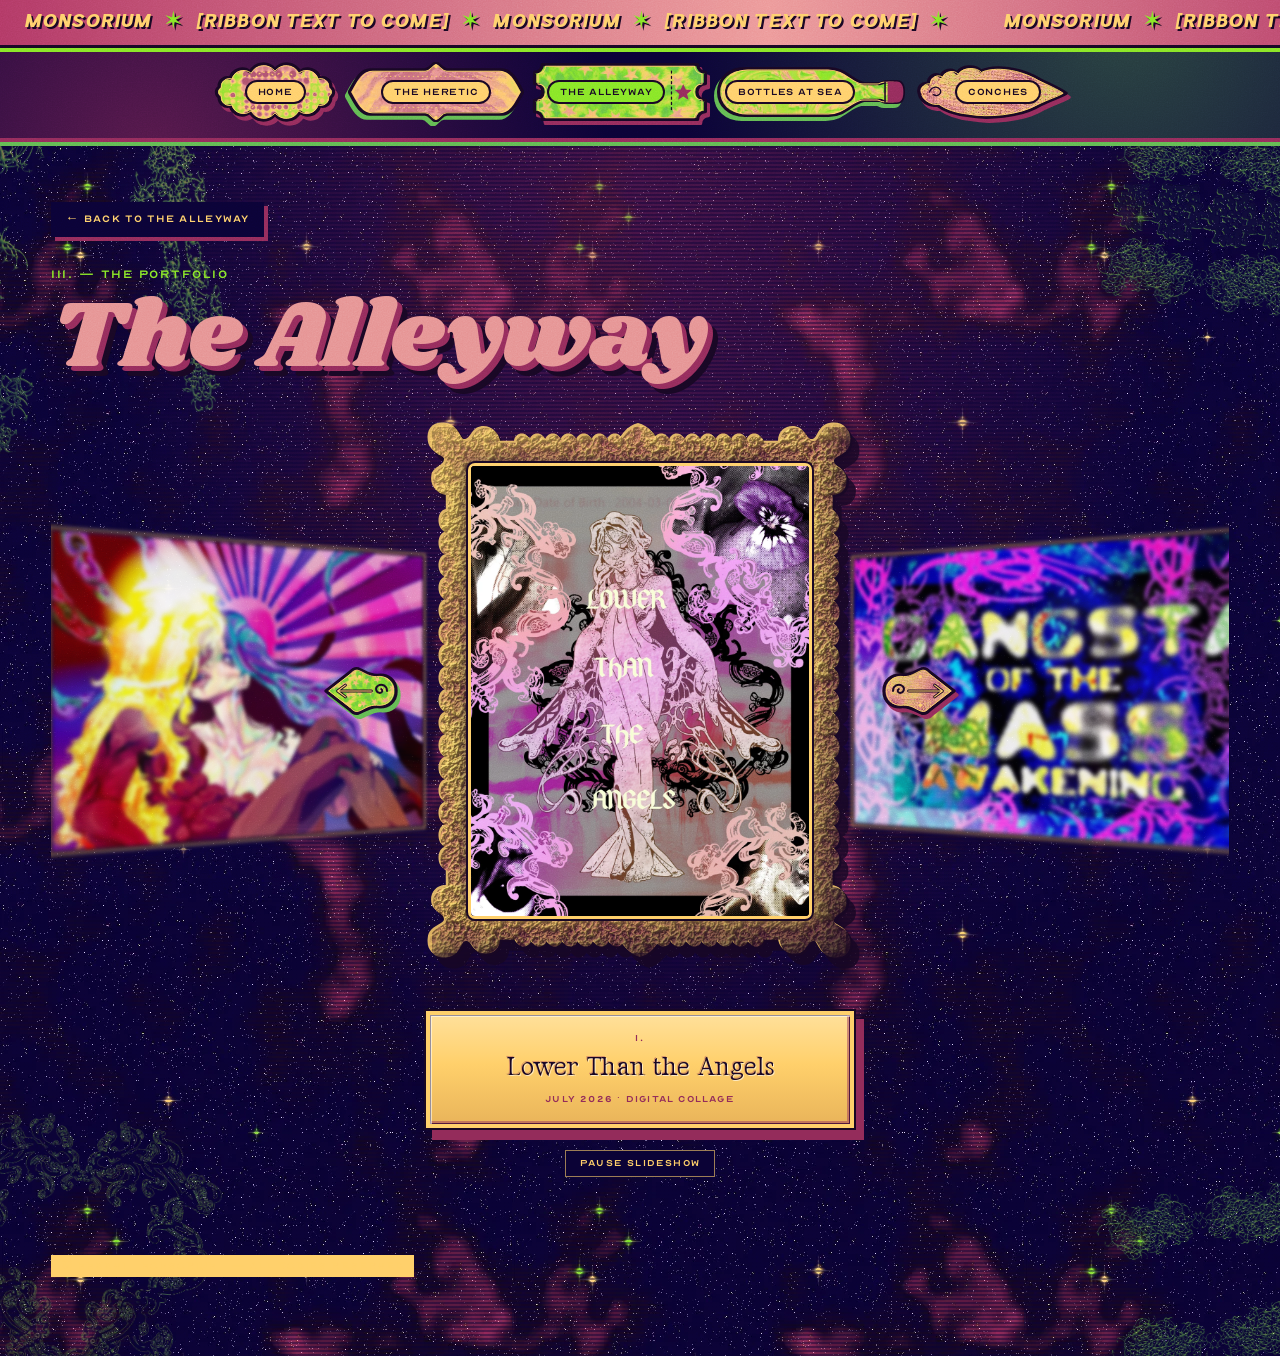
==== art.html @ 5ffd767c "Alleyway viewing room, Facebook video links, socials, commission form - art.html (tools/make-art-pag" ====
<!doctype html>
<!--
  MONSORIUM — the Alleyway viewing room.
  Generated by tools/make-art-page.py from tools/art.json; edit those, not this file.
  Shares styles.css and main.js with index.html.
-->
<html lang="en" dir="ltr">
<head>
  <meta charset="utf-8">
  <meta name="viewport" content="width=device-width, initial-scale=1">
  <title>The Alleyway — Monsorium</title>
  <meta name="description" content="The Alleyway: graphic and digital art by G.H. Mosseri.">
  <meta name="theme-color" content="#0B0236">
  <link rel="stylesheet" href="styles.css">
  <script>document.documentElement.classList.add('js');</script>
  <script src="main.js" defer></script>
</head>
<body class="page-art">
  <a class="skip-link" href="#main">Skip to content</a>

  <svg class="grain" aria-hidden="true" focusable="false">
    <filter id="grain-filter"><feTurbulence type="fractalNoise" baseFrequency="0.8" numOctaves="3" stitchTiles="stitch"/><feColorMatrix type="saturate" values="0"/></filter>
    <rect width="100%" height="100%" filter="url(#grain-filter)"/>
  </svg>

  <div class="masthead">
  <div class="ribbon" role="region" aria-label="Announcement">
    <div class="ribbon__track">
      <p class="ribbon__run"><span translate="no">MONSORIUM</span> <i aria-hidden="true">✶</i> [ribbon text to come] <i aria-hidden="true">✶</i> <span translate="no">MONSORIUM</span> <i aria-hidden="true">✶</i> [ribbon text to come] <i aria-hidden="true">✶</i></p>
      <p class="ribbon__run" aria-hidden="true"><span translate="no">MONSORIUM</span> <i>✶</i> [ribbon text to come] <i>✶</i> <span translate="no">MONSORIUM</span> <i>✶</i> [ribbon text to come] <i>✶</i></p>
    </div>
  </div>
  <header class="ovilats">
    <nav aria-label="Main">
      <ul class="nav-list">
        <li><a class="nav-btn nav-btn--home" href="index.html#home"><span>Home</span></a></li>
        <li><a class="nav-btn nav-btn--heretic" href="index.html#heretic"><span>The Heretic</span></a></li>
        <li><a class="nav-btn nav-btn--alleyway" href="index.html#alleyway" aria-current="page"><span>The Alleyway</span></a></li>
        <li><a class="nav-btn nav-btn--bottles" href="index.html#bottles"><span>Bottles at Sea</span></a></li>
        <li><a class="nav-btn nav-btn--conches" href="index.html#conches"><span>Conches</span></a></li>
      </ul>
    </nav>
  </header>
  </div>

  <main id="main">
    <section class="alleyway viewing" aria-labelledby="viewing-title">
      <div class="corners" aria-hidden="true">
        <img class="corner corner--tl" src="assets/img/overlays/red-cyber-asset--venom.webp" alt="">
        <img class="corner corner--tr" src="assets/img/overlays/magenta_dark-blue_assets-combined--venom.webp" alt="">
        <img class="corner corner--bl" src="assets/img/overlays/blank-nouveau-frame--venom.webp" alt="">
        <img class="corner corner--br" src="assets/img/overlays/magenta-cyber-asset--venom.webp" alt="">
      </div>
      <div class="decor alleyway__scan" aria-hidden="true"></div>

      <div class="viewing__head">
        <a class="reading__back" href="index.html#alleyway">← Back to the Alleyway</a>
        <span class="kicker">III. — The Portfolio</span>
        <h1 id="viewing-title" class="section-title">The Alleyway</h1>
      </div>

      <div class="viewer" data-artviewer data-interval="17" aria-roledescription="carousel" aria-label="Artworks">
        <div class="viewer__stage">
          <div class="viewer__ghosts" aria-hidden="true"></div>
          <button class="arrow-btn arrow-btn--prev viewer__arrow" type="button" data-art-prev aria-label="Previous piece"></button>
          <div class="frame frame--gilt art-frame">
            <div class="frame__inner art-frame__window">
          <figure class="art-piece" id="graphic-03" data-w="960" data-h="1280" data-no="I" data-title="Lower Than the Angels" data-date="July 2026" data-iso="2026-07" data-medium="Digital collage" data-section="Graphic Art" aria-roledescription="slide" aria-label="1 of 14">
            <img src="assets/img/art/graphic-03.webp" alt="A pink stippled engraving of a draped woman with butterfly-like wings, the words “Lower Than The Angels” running down her body, framed by pink and black art-nouveau scrollwork and halftone close-ups of an eye and lips." width="960" height="1280">
          </figure>
          <figure class="art-piece" id="graphic-06" data-w="735" data-h="453" data-no="II" data-title="Gangsta of the Mass Awakening" data-date="August 2026" data-iso="2026-08" data-medium="Digital collage" data-section="Graphic Art" aria-roledescription="slide" aria-label="2 of 14">
            <img src="assets/img/art/graphic-06.webp" alt="A title card reading “Gangsta of the Mass Awakening” in dithered yellow letters on deep blue, tangled in pink and green tribal filigree." width="735" height="453">
          </figure>
          <figure class="art-piece" id="graphic-05" data-w="1024" data-h="1280" data-no="III" data-title="Untitled" data-date="August 2026" data-iso="2026-08" data-medium="Digital collage" data-section="Graphic Art" aria-roledescription="slide" aria-label="3 of 14">
            <img src="assets/img/art/graphic-05.webp" alt="Spotted orchids set into a pink baroque hand mirror and an art-nouveau line panel, over a marbled green-to-magenta ground." width="1024" height="1280">
          </figure>
          <figure class="art-piece" id="graphic-02" data-w="960" data-h="1280" data-no="IV" data-title="Women Devour Women" data-date="August 2026" data-iso="2026-08" data-medium="Digital collage" data-section="Graphic Art" aria-roledescription="slide" aria-label="4 of 14">
            <img src="assets/img/art/graphic-02.webp" alt="A poster reading “Women Devour / Women Devour Devour Women” in halftone bubble letters, around a black filigree crest over a magenta wash with a mirrored face and embossed crosses." width="960" height="1280" loading="lazy">
          </figure>
          <figure class="art-piece" id="graphic-04" data-w="1009" data-h="1280" data-no="V" data-title="Untitled" data-date="September 2026" data-iso="2026-09" data-medium="Digital collage" data-section="Graphic Art" aria-roledescription="slide" aria-label="5 of 14">
            <img src="assets/img/art/graphic-04.webp" alt="A dithered collage of red coral-like filigree climbing over pink and orange body forms around a faceted crystal, in a coarse halftone." width="1009" height="1280" loading="lazy">
          </figure>
          <figure class="art-piece" id="graphic-01" data-w="1280" data-h="1008" data-no="VI" data-title="Untitled" data-date="October 2026" data-iso="2026-10" data-medium="Digital collage" data-section="Graphic Art" aria-roledescription="slide" aria-label="6 of 14">
            <img src="assets/img/art/graphic-01.webp" alt="A veiled face behind magenta filigree ornaments and a band of blue baroque shapes, with pink and red glitch lettering running down both sides and a white “(C) 2004”." width="1280" height="1008" loading="lazy">
          </figure>
          <figure class="art-piece" id="digital-05" data-w="713" data-h="985" data-no="VII" data-title="Genji" data-date="March 2023" data-iso="2023-03" data-medium="Digital illustration" data-section="Digital Art" aria-roledescription="slide" aria-label="7 of 14">
            <img src="assets/img/art/digital-05.webp" alt="Two nude figures, one lilac and one blue with green hair, lie head to foot across a red and patterned blue rug, a crystalline wing at the corner." width="713" height="985" loading="lazy">
          </figure>
          <figure class="art-piece" id="digital-06" data-w="960" data-h="1280" data-no="VIII" data-title="Aponia" data-date="April 2023" data-iso="2023-04" data-medium="Digital illustration" data-section="Digital Art" aria-roledescription="slide" aria-label="8 of 14">
            <img src="assets/img/art/digital-06.webp" alt="A blonde figure in a white coat raises a hand over her face while a tiny red figure hangs from it, thorned wire wrapped around the sleeve, on a ground of green and red brushwork." width="960" height="1280" loading="lazy">
          </figure>
          <figure class="art-piece" id="digital-04" data-w="713" data-h="985" data-no="IX" data-title="Because Your Lips are Yours, I Forgive Their Cruel Joke" data-date="August 2023" data-iso="2023-08" data-medium="Digital illustration" data-section="Digital Art" aria-roledescription="slide" aria-label="9 of 14">
            <img src="assets/img/art/digital-04.webp" alt="Two figures kiss, seen through a gilded ornamental mirror frame, while small blue fairy figures cling to its edges." width="713" height="985" loading="lazy">
          </figure>
          <figure class="art-piece" id="digital-02" data-w="960" data-h="1280" data-no="X" data-title="The Rape of Melchora" data-date="July 2024" data-iso="2024-07" data-medium="Digital illustration" data-section="Digital Art" aria-roledescription="slide" aria-label="10 of 14">
            <img src="assets/img/art/digital-02.webp" alt="A nude figure lies upside down on a blue checkerboard floor, hands pressed over the face, a red rosary looped across the arms, while robed figures watch from the back." width="960" height="1280" loading="lazy">
          </figure>
          <figure class="art-piece" id="digital-07" data-w="896" data-h="1280" data-no="XI" data-title="The Satyress and the Shepherd (V1)" data-date="August 2024" data-iso="2024-08" data-medium="Digital illustration" data-section="Digital Art" aria-roledescription="slide" aria-label="11 of 14">
            <img src="assets/img/art/digital-07.webp" alt="A pale figure with pan pipes beneath a scribbled dark-blue halo, over an ochre ground layered with red and blue line sketches of other figures." width="896" height="1280" loading="lazy">
          </figure>
          <figure class="art-piece" id="digital-03" data-w="960" data-h="1280" data-no="XII" data-title="Persephone" data-date="September 2024" data-iso="2024-09" data-medium="Digital illustration" data-section="Digital Art" aria-roledescription="slide" aria-label="12 of 14">
            <img src="assets/img/art/digital-03.webp" alt="A long-haired nude figure with closed eyes cradles a snarling wolf&#x27;s head before a split pomegranate, on a lilac patterned wall framed by poppies and orchids, with an inset of a skull covered in moths." width="960" height="1280" loading="lazy">
          </figure>
          <figure class="art-piece" id="digital-01" data-w="960" data-h="1280" data-no="XIII" data-title="Portrait of an Unassuming Mermaid" data-date="October 2025" data-iso="2025-10" data-medium="Digital illustration" data-section="Digital Art" aria-roledescription="slide" aria-label="13 of 14">
            <img src="assets/img/art/digital-01.webp" alt="A mermaid with curly blonde hair and teal braids holds up a string of pearls, half caught in a rope net, flanked by two lilac cherub statues, with shells and a starfish in a purple border." width="960" height="1280" loading="lazy">
          </figure>
          <figure class="art-piece" id="digital-08" data-w="1280" data-h="960" data-no="XIV" data-title="The Sun and the Moon: Two Households, Both Alike in Dignity" data-date="August 2026" data-iso="2026-08" data-medium="Digital illustration" data-section="Digital Art" aria-roledescription="slide" aria-label="14 of 14">
            <img src="assets/img/art/digital-08.webp" alt="Two figures press together in a kiss, one a blazing golden flame of hair and light, the other with flowing teal and violet tentacle-like hair, before a pink rising-sun burst of rays." width="1280" height="960" loading="lazy">
          </figure>
            </div>
          </div>
          <button class="arrow-btn viewer__arrow" type="button" data-art-next aria-label="Next piece"></button>
        </div>

        <div class="art-caption" aria-live="polite">
          <span class="art-caption__no" data-art-no>I.</span>
          <cite class="art-caption__title" data-art-title>Lower Than the Angels</cite>
          <span class="art-caption__meta"><time data-art-date datetime="2026-07">July 2026</time> · <span data-art-medium>Digital collage</span></span>
        </div>
        <button class="viewer__pause" type="button" data-art-pause aria-pressed="false">Pause slideshow</button>
      </div>
      <p class="colophon"><span>© MMXXVI <span translate="no">Monsorium</span> — all bodies reserved</span></p>
    </section>
  </main>
</body>
</html>
---- styles.css ----
/* =========================================================
   MONSORIUM — styles.css  (design + layout)

   Palette — these seven and nothing else. Every gradient, mask and
   hard-light mix below is built from them.
     --plum  #942C5B  highlights, extrusions, shadows
     --leaf  #62BA52  highlights, extrusions, shadows
     --ink   #180724  text on light grounds
     --gold  #FFD06B  the light ground under --ink
     --lime  #87E627  overlays, clippings, masks, bleeds
     --rose  #E69393  overlays, clippings, masks, bleeds
     --abyss #0B0236  the ovilats band / Alleyway ground

   Harmony rule used throughout: warm pair (plum → rose → gold) and acid
   pair (leaf → lime) always meet across the abyss/ink darks, so the
   clash stays loud but every edge reads as one family.
   ========================================================= */

/* ---------- Fonts (all watermark-free) ----------
   Display — Gideon Roman + Shrikhand (OFL). The psychetitlefont demos carry
             "TRIAL FONT" stamps. "When" and "Witnesses" use Slowji 3D
             (psychetitlefont); Bagel Fat One is retired.
   Sub     — Hempa Sans + Cheyenne Sans (psychesubfont).
   Body    — Brokuets Sans + Optician Sans (psychebodyfont).            */
@font-face { font-family: "Gideon Roman"; src: url("assets/fonts/gideon-roman.woff2") format("woff2"); font-display: swap; }
@font-face { font-family: "Slowji"; src: url("assets/fonts/slowji.woff2") format("woff2"); font-display: swap; }
@font-face { font-family: "Slowji 3D"; src: url("assets/fonts/slowji-3d.woff2") format("woff2"); font-display: swap; }
@font-face { font-family: "Pinyon Script"; src: url("assets/fonts/pinyon-script.woff2") format("woff2"); font-display: swap; }
@font-face { font-family: "Shrikhand"; src: url("assets/fonts/shrikhand.woff2") format("woff2"); font-display: swap; }
@font-face { font-family: "Hempa Sans"; src: url("assets/fonts/hempa-sans-black-italic.woff2") format("woff2"); font-weight: 900; font-style: italic; font-display: swap; }
@font-face { font-family: "Hempa Sans"; src: url("assets/fonts/hempa-sans-light.woff2") format("woff2"); font-weight: 300; font-display: swap; }
@font-face { font-family: "Cheyenne Sans"; src: url("assets/fonts/cheyenne-sans-var.woff2") format("woff2"); font-weight: 100 900; font-display: swap; }
@font-face { font-family: "Cheyenne Sans"; src: url("assets/fonts/cheyenne-sans-var-italic.woff2") format("woff2"); font-weight: 100 900; font-style: italic; font-display: swap; }
@font-face { font-family: "Brokuets Sans"; src: url("assets/fonts/brokuets-sans.woff2") format("woff2"); font-display: swap; }
@font-face { font-family: "Optician Sans"; src: url("assets/fonts/optician-sans.woff2") format("woff2"); font-display: swap; }

:root {
  --ink: #180724;
  --gold: #FFD06B;
  --plum: #942C5B;
  --leaf: #62BA52;
  --lime: #87E627;
  --rose: #E69393;
  --abyss: #0B0236;

  /* palette-only gradients */
  --g-bloom: linear-gradient(135deg, var(--plum), var(--rose) 55%, var(--gold));
  --g-venom: linear-gradient(135deg, var(--leaf), var(--lime) 60%, var(--gold));
  --g-dusk: linear-gradient(180deg, var(--abyss), var(--ink) 60%, var(--plum));
  --g-ribbon: linear-gradient(90deg, var(--plum), var(--rose) 30%, var(--plum) 55%, var(--rose) 80%, var(--plum));

  /* type */
  --f-t1: "Gideon Roman", Georgia, serif;   /* classical display */
  --f-t2: "Gideon Roman", Georgia, serif;
  --f-t3: "Gideon Roman", Georgia, serif;
  --f-t4: "Shrikhand", Georgia, serif;      /* heavy display */
  --f-t5: "Shrikhand", Georgia, serif;
  --f-sub: "Hempa Sans", "Cheyenne Sans", "Arial Black", sans-serif;
  --f-sub2: "Cheyenne Sans", "Hempa Sans", Arial, sans-serif;
  --f-body: "Brokuets Sans", "Helvetica Neue", Arial, sans-serif;
  --f-meta: "Optician Sans", "Cheyenne Sans", Arial, sans-serif;

  --pad: clamp(16px, 4vw, 56px);
  --corner: clamp(150px, 22vw, 360px);
}

/* ---------- Base ---------- */
*, *::before, *::after { box-sizing: border-box; }
html { scroll-behavior: smooth; overflow-x: clip; scroll-padding-top: calc(var(--mast-h, 130px) + 8px); }
body {
  margin: 0;
  background: var(--ink);
  color: var(--gold);
  font-family: var(--f-body);
  line-height: 1.5;
  -webkit-font-smoothing: antialiased;
  overflow-x: clip;
}
img { max-width: 100%; display: block; }
a { color: var(--lime); }
a:hover { color: var(--rose); }
:focus-visible { outline: 3px dashed var(--lime); outline-offset: 5px; }
.skip-link { position: absolute; left: 12px; top: -60px; z-index: 100; background: var(--gold); color: var(--ink); padding: 10px 14px; font-family: var(--f-meta); }
.skip-link:focus { top: 12px; }
section { position: relative; overflow: hidden; isolation: isolate; }
.decor { position: absolute; pointer-events: none; }

/* page-wide grain */
.grain { position: fixed; inset: 0; width: 100%; height: 100%; pointer-events: none; mix-blend-mode: overlay; opacity: .22; z-index: 90; }

/* perforated postage-stamp edge; the middle stays solid */
.stamp {
  -webkit-mask: radial-gradient(circle 7px, transparent 98%, #000) -10px -10px / 20px 20px,
                linear-gradient(#000 0 0) center / calc(100% - 26px) calc(100% - 26px) no-repeat;
          mask: radial-gradient(circle 7px, transparent 98%, #000) -10px -10px / 20px 20px,
                linear-gradient(#000 0 0) center / calc(100% - 26px) calc(100% - 26px) no-repeat;
}

/* ---------- Corner overlays: four per section, all page long ---------- */
.corners { position: absolute; inset: 0; z-index: 1; pointer-events: none; }
.corner { position: absolute; width: var(--corner); height: auto; max-height: 70%; object-fit: contain; }
.corner--tl { top: 0; left: 0; transform: translate(-24%, -16%) rotate(-8deg); object-position: left top; }
.corner--tr { top: 0; right: 0; transform: translate(24%, -16%) rotate(7deg); object-position: right top; }
.corner--bl { bottom: 0; left: 0; transform: translate(-24%, 16%) rotate(6deg); object-position: left bottom; }
.corner--br { bottom: 0; right: 0; transform: translate(24%, 16%) rotate(-7deg); object-position: right bottom; }

/* ---------- Frames: contoured "eurotrash" rococo frames ----------
   The clay/carved/gilt texture is cut to a frame outline (::before mask):
   a body inset by --m, with scrolled corner cartouches, a bead moulding
   along each edge and a shell crest top and bottom standing proud of it.
   The outline is lit by drop-shadows on the frame itself (gold rim upper
   left, ink lower right), so the relief follows the contour. */
.frame {
  --clay: url("assets/img/textures/clay-bloom.webp");
  --c: clamp(70px, 7vw, 96px);                     /* corner ornament size */
  --m: calc(var(--c) * .22);                       /* how far ornaments stand proud */
  --run: calc(100% - 2 * var(--c) + 4px);          /* edge length between corners */
  --bevel: calc(var(--m) + clamp(14px, 1.8vw, 26px));
  position: relative; display: block; padding: var(--bevel); isolation: isolate;
  filter: drop-shadow(-1.5px -1.5px 0 rgba(255, 208, 107, .85)) drop-shadow(2px 2px 0 var(--ink)) drop-shadow(7px 9px 0 rgba(24, 7, 36, .85));
}
.frame::before {
  content: ""; position: absolute; inset: 0; z-index: -1; pointer-events: none;
  /* bevel: light catches the upper-left, shadow pools lower-right (kept from
     the embossed rounded frames, now cut to the contour by the mask) */
  box-shadow:
    inset 4px 4px 0 rgba(255, 208, 107, .6),
    inset 14px 14px 22px rgba(255, 208, 107, .3),
    inset -6px -6px 0 rgba(24, 7, 36, .5),
    inset -18px -18px 28px rgba(24, 7, 36, .55);
  background:
    linear-gradient(135deg, rgba(255, 208, 107, .28), transparent 35%, transparent 65%, rgba(24, 7, 36, .45)),
    var(--clay) center / 240px;
  -webkit-mask:
    url("assets/ui/frame-corner-tl.svg") left top / var(--c) var(--c) no-repeat,
    url("assets/ui/frame-corner-tr.svg") right top / var(--c) var(--c) no-repeat,
    url("assets/ui/frame-corner-bl.svg") left bottom / var(--c) var(--c) no-repeat,
    url("assets/ui/frame-corner-br.svg") right bottom / var(--c) var(--c) no-repeat,
    url("assets/ui/frame-edge-top.svg") center top / var(--run) var(--m) no-repeat,
    url("assets/ui/frame-edge-bottom.svg") center bottom / var(--run) var(--m) no-repeat,
    url("assets/ui/frame-edge-left.svg") left center / var(--m) var(--run) no-repeat,
    url("assets/ui/frame-edge-right.svg") right center / var(--m) var(--run) no-repeat,
    url("assets/ui/frame-crest-top.svg") center top / calc(var(--c) * 1.9) calc(var(--c) * .64) no-repeat,
    url("assets/ui/frame-crest-bottom.svg") center bottom / calc(var(--c) * 1.9) calc(var(--c) * .64) no-repeat,
    linear-gradient(#000 0 0) center / calc(100% - 2 * var(--m)) calc(100% - 2 * var(--m)) no-repeat;
          mask:
    url("assets/ui/frame-corner-tl.svg") left top / var(--c) var(--c) no-repeat,
    url("assets/ui/frame-corner-tr.svg") right top / var(--c) var(--c) no-repeat,
    url("assets/ui/frame-corner-bl.svg") left bottom / var(--c) var(--c) no-repeat,
    url("assets/ui/frame-corner-br.svg") right bottom / var(--c) var(--c) no-repeat,
    url("assets/ui/frame-edge-top.svg") center top / var(--run) var(--m) no-repeat,
    url("assets/ui/frame-edge-bottom.svg") center bottom / var(--run) var(--m) no-repeat,
    url("assets/ui/frame-edge-left.svg") left center / var(--m) var(--run) no-repeat,
    url("assets/ui/frame-edge-right.svg") right center / var(--m) var(--run) no-repeat,
    url("assets/ui/frame-crest-top.svg") center top / calc(var(--c) * 1.9) calc(var(--c) * .64) no-repeat,
    url("assets/ui/frame-crest-bottom.svg") center bottom / calc(var(--c) * 1.9) calc(var(--c) * .64) no-repeat,
    linear-gradient(#000 0 0) center / calc(100% - 2 * var(--m)) calc(100% - 2 * var(--m)) no-repeat;
}
.frame--venom  { --clay: url("assets/img/textures/clay-venom.webp"); }
.frame--bruise { --clay: url("assets/img/textures/clay-bruise.webp"); }
.frame--gilt   { --clay: url("assets/img/textures/clay-gilt.webp"); }
.frame--carved { --clay: url("assets/img/textures/carved-bloom.webp"); }
.frame--carved::before { background-size: auto, 200px; }
.frame__inner {
  position: relative; display: block; overflow: hidden; height: 100%;
  background: url("assets/img/textures/stars-abyss.webp") 0 0 / 512px;
  border-radius: 4px;
  /* gilt sight-edge: the thin inner lip where the picture meets the frame */
  box-shadow: inset 0 0 0 3px var(--ink), inset 10px 10px 24px rgba(24, 7, 36, .9), 0 0 0 3px var(--gold), 0 0 0 5px var(--ink),
    -7px -7px 14px rgba(24, 7, 36, .6), 7px 7px 12px rgba(255, 208, 107, .35);
}

/* ---------- Ribbon (hot pink, moving — copy to come) ---------- */
.ribbon {
  position: relative; z-index: 40; overflow: hidden;
  background: var(--g-ribbon); background-size: 200% 100%;
  color: var(--gold);
  border-bottom: 3px solid var(--ink); box-shadow: 0 4px 0 var(--lime);
  animation: ribbon-sheen 9s linear infinite;
}
.ribbon::after { /* hard-light rose bleed keeps the pink at full volume */
  content: ""; position: absolute; inset: 0; background: var(--rose); mix-blend-mode: hard-light; opacity: .35; pointer-events: none;
}
.ribbon__track { position: relative; z-index: 1; display: flex; width: max-content; animation: ribbon 32s linear infinite; }
.ribbon__run {
  margin: 0; padding: 8px 24px; white-space: nowrap;
  font-family: var(--f-sub); font-weight: 900; font-style: italic; font-size: 19px; letter-spacing: .06em; text-transform: uppercase;
  text-shadow: 2px 2px 0 var(--ink);
}
.ribbon__run i { font-style: normal; color: var(--lime); padding: 0 .4em; }
.ribbon:hover .ribbon__track { animation-play-state: paused; }
@keyframes ribbon { to { transform: translateX(-50%); } }
@keyframes ribbon-sheen { to { background-position: -200% 0; } }

/* ---------- The ovilats band: brand + nav buttons ---------- */
/* The masthead (ribbon + nav) sticks to the top as the visitor scrolls. */
.masthead { position: sticky; top: env(safe-area-inset-top, 0px); z-index: 60; }
.ovilats {
  position: relative; z-index: 30;
  display: flex; flex-wrap: wrap; align-items: center; justify-content: center; gap: 16px 28px;
  padding: 14px var(--pad) 16px;
  background:
    radial-gradient(circle at 12% 120%, rgba(148, 44, 91, .55), transparent 40%),
    radial-gradient(circle at 88% -30%, rgba(98, 186, 82, .35), transparent 40%),
    var(--abyss);
  border-bottom: 4px solid var(--plum);
  box-shadow: 0 4px 0 var(--leaf);
}
.nav-list { display: flex; flex-wrap: wrap; align-items: center; gap: 10px 8px; margin: 0; padding: 0; list-style: none; }

/* Buttons: an ovilats texture clipped by a smooth SVG silhouette (::before),
   an inked outline drawn on top (::after), and a gold label plate. */
.nav-btn {
  --w: 200; --h: 92; --tex: url("assets/img/textures/colordots-overlay--candy.webp");
  --mask: url("assets/ui/btn-home-mask.svg"); --line: url("assets/ui/btn-home-line.svg");
  --size: 60px;
  position: relative; display: inline-grid; place-items: center;
  height: var(--size); aspect-ratio: var(--w) / var(--h);
  text-decoration: none; color: var(--ink);
  filter: drop-shadow(3px 4px 0 var(--plum));
  transition: transform .35s cubic-bezier(.3, 1.6, .5, 1), filter .25s;
}
.nav-btn::before, .nav-btn::after { content: ""; position: absolute; inset: 0; pointer-events: none; }
.nav-btn::before {
  background: var(--tex) center / cover;
  -webkit-mask: var(--mask) center / 100% 100% no-repeat;
          mask: var(--mask) center / 100% 100% no-repeat;
}
.nav-btn::after { background: var(--line) center / 100% 100% no-repeat; }
.nav-btn > span {
  position: relative; z-index: 1;
  padding: 3px 11px 2px; border-radius: 999px;
  background: var(--gold); box-shadow: 0 0 0 2px var(--ink);
  font-family: var(--f-meta); font-size: 12.5px; letter-spacing: .06em; line-height: 1.2; text-transform: uppercase; white-space: nowrap;
}
.nav-list li:nth-child(even) .nav-btn { filter: drop-shadow(-3px 4px 0 var(--leaf)); }
.nav-btn:hover, .nav-btn:focus-visible { color: var(--ink); transform: translateY(-3px) rotate(-3deg) scale(1.04); filter: drop-shadow(4px 6px 0 var(--plum)) drop-shadow(-2px -1px 0 var(--lime)); }
.nav-list li:nth-child(even) .nav-btn:hover { transform: translateY(-3px) rotate(3deg) scale(1.04); }
.nav-btn[aria-current] > span { background: var(--lime); }

.nav-btn--home     { --w: 200; --h: 92; }
.nav-btn--heretic  { --w: 270; --h: 92; --tex: url("assets/img/textures/redtiger-overlay--candy.webp");  --mask: url("assets/ui/btn-heretic-mask.svg");  --line: url("assets/ui/btn-heretic-line.svg"); }
.nav-btn--alleyway { --w: 270; --h: 92; --tex: url("assets/img/textures/starleopard-overlay--moss.webp"); --mask: url("assets/ui/btn-alleyway-mask.svg"); --line: url("assets/ui/btn-alleyway-line.svg"); }
.nav-btn--alleyway > span { margin-right: 16%; }
.nav-btn--bottles  { --w: 290; --h: 92; --tex: url("assets/img/textures/mintbaroque-overlay--moss.webp"); --mask: url("assets/ui/btn-bottles-mask.svg");  --line: url("assets/ui/btn-bottles-line.svg"); }
.nav-btn--bottles > span { margin-right: 22%; }
.nav-btn--conches  { --w: 240; --h: 92; --tex: url("assets/img/textures/pinkreptile-overlay--candy.webp"); --mask: url("assets/ui/btn-conches-mask.svg");  --line: url("assets/ui/btn-conches-line.svg"); }
.nav-btn--conches > span { margin-left: 8%; }

/* ---------- Shared section heads ---------- */
.kicker { display: inline-block; font-family: var(--f-meta); font-size: 15px; letter-spacing: .1em; text-transform: uppercase; }
.section-title {
  margin: 0; font-family: var(--f-t5); font-weight: 400; line-height: .95;
  font-size: clamp(46px, 7.4vw, 116px); letter-spacing: -.01em;
}

/* =========================================================
   HOME
   ========================================================= */
.home {
  min-height: 1020px; padding: 0 var(--pad) 120px;
  background:
    radial-gradient(ellipse at 80% 10%, rgba(148, 44, 91, .55), transparent 50%),
    radial-gradient(ellipse at 10% 90%, rgba(98, 186, 82, .25), transparent 45%),
    var(--g-dusk);
}
.home .corner { z-index: 2; opacity: .9; }
.home .corner--br { width: clamp(200px, 30vw, 460px); mix-blend-mode: hard-light; opacity: .75; }

/* harlequin shard, clipped */
.home__shard {
  top: 40px; right: -3%; width: min(60vw, 820px); height: 620px;
  background:
    conic-gradient(from 45deg, var(--rose) 25%, var(--plum) 0 50%, var(--rose) 0 75%, var(--plum) 0) 0 0 / 52px 52px;
  clip-path: polygon(8% 0, 100% 10%, 90% 100%, 0 86%);
  opacity: .8;
}
.home__shard::after { /* lime halftone bleeding over the diamonds */
  content: ""; position: absolute; inset: 0;
  background: radial-gradient(circle, var(--lime) 30%, transparent 33%) 0 0 / 14px 14px;
  mix-blend-mode: hard-light; opacity: .35;
  -webkit-mask: linear-gradient(200deg, #000 10%, transparent 70%);
          mask: linear-gradient(200deg, #000 10%, transparent 70%);
}
.home__tape {
  top: 800px; left: -2%; width: 104%; height: 54px; transform: rotate(-3deg);
  background: var(--g-venom); box-shadow: 0 6px 0 var(--plum), 0 12px 0 var(--ink);
}
.home__frame { top: 30px; left: 14%; width: min(64vw, 620px); z-index: 3; opacity: .65; mix-blend-mode: hard-light; animation: sway 8s ease-in-out infinite; }
@keyframes sway { 50% { transform: rotate(-3deg) translateY(-6px); } }

/* sparkles: one smooth SVG used as a mask, filled per colour */
.spark { z-index: 9; aspect-ratio: 1; -webkit-mask: url("assets/ui/sparkle.svg") center / contain no-repeat; mask: url("assets/ui/sparkle.svg") center / contain no-repeat; }
.spark--1 { top: 170px; right: 24%; width: 84px; background: var(--gold); }
.spark--2 { top: 690px; left: 10%; width: 56px; background: var(--lime); }
.spark--3 { top: 880px; right: 30%; width: 40px; background: var(--rose); }
.spark--4 { top: 420px; left: 46%; width: 30px; background: var(--gold); }

/* light wash used by the flicker */
.home__light {
  inset: 0; z-index: 15; opacity: 0; mix-blend-mode: hard-light;
  background:
    radial-gradient(ellipse at 34% 40%, rgba(255, 208, 107, .55), transparent 55%),
    radial-gradient(ellipse at 78% 18%, rgba(230, 147, 147, .5), transparent 45%),
    radial-gradient(ellipse at 60% 90%, rgba(135, 230, 39, .3), transparent 40%);
  transition: opacity 40ms linear;
}
.home__light.is-flash { opacity: 1; }

.seal {
  position: absolute; top: 60px; right: clamp(16px, 7vw, 130px); z-index: 20;
  width: 146px; height: 146px; display: grid; place-content: center; text-align: center;
  background: var(--g-venom); color: var(--ink);
  font-family: var(--f-meta); font-size: 15px; line-height: 1.1; letter-spacing: .08em; transform: rotate(5deg);
}
.seal b { font-family: var(--f-t4); font-weight: 400; font-size: 32px; letter-spacing: 0; display: block; margin: 2px 0 4px; }

.home__inner { z-index: 18; max-width: 1240px; margin: 110px auto 0; --c: clamp(96px, 11vw, 160px); --clay: url("assets/img/textures/clay-gilt.webp"); }
.home__stage { padding: clamp(40px, 6vw, 90px) clamp(20px, 5vw, 80px) clamp(48px, 6vw, 84px); overflow: visible; }
.home__stage::after { /* glitter-dust floor, like the diorama ground */
  content: ""; position: absolute; left: 0; right: 0; bottom: 0; height: 34%; pointer-events: none; z-index: 0;
  background: url("assets/img/textures/glitter-bloom.webp") 0 0 / 300px;
  -webkit-mask: linear-gradient(transparent, #000 85%); mask: linear-gradient(transparent, #000 85%);
  opacity: .45;
}
.home__stage > * { position: relative; z-index: 1; }

/* The title: one flowing line of disjointed faces, held level.
   Gideon Roman carries the reading; Shrikhand and Hempa add the bite. */
/* Three fixed lines: "When the" / "Mouth has No" / "Witnesses". */
.title {
  margin: 0; font-weight: 400; line-height: .95;
  font-size: clamp(40px, 9.4vw, 156px);
  display: flex; flex-direction: column; align-items: flex-start; row-gap: .12em;
}
.t-line { display: flex; flex-wrap: nowrap; align-items: baseline; column-gap: .2em; white-space: nowrap; }
.w { display: inline-block; }
.w-when { /* Slowji 3D (psychetitlefont), glossy gold */
  font-family: "Slowji 3D", "Slowji", var(--f-t1); color: transparent;
  background: linear-gradient(180deg, var(--gold) 0 48%, var(--rose) 49% 53%, var(--gold) 54% 100%);
  -webkit-background-clip: text; background-clip: text;
  filter: drop-shadow(3px 3px 0 var(--ink)) drop-shadow(5px 5px 0 var(--plum)) drop-shadow(4px 4px 0 var(--ink));
}
.w-the { font-family: var(--f-t3); font-style: italic; font-size: .44em; color: var(--rose); text-shadow: 2px 2px 0 var(--ink); }
.w-mouth { /* Shrikhand, harlequin-filled, inked rim */
  font-family: var(--f-t4); color: transparent;
  background: conic-gradient(from 45deg, var(--rose) 25%, var(--lime) 0 50%, var(--rose) 0 75%, var(--lime) 0) 0 0 / .2em .2em;
  -webkit-background-clip: text; background-clip: text;
  -webkit-text-stroke: .02em var(--ink);
  filter: drop-shadow(2px 0 0 var(--gold)) drop-shadow(-2px 0 0 var(--gold)) drop-shadow(0 2px 0 var(--gold)) drop-shadow(0 -2px 0 var(--gold))
          drop-shadow(2px 0 0 var(--plum)) drop-shadow(-2px 0 0 var(--plum)) drop-shadow(0 2px 0 var(--plum)) drop-shadow(0 -2px 0 var(--plum))
          drop-shadow(-6px 6px 0 var(--leaf));
}
.w-has { font-family: var(--f-t4); font-size: .42em; color: var(--lime); text-shadow: 3px 3px 0 var(--ink); }
.w-no { /* Hempa Black Italic, bloom-filled with an ink rim (from the original) */
  font-family: var(--f-sub); font-weight: 900; font-style: italic; color: transparent;
  background: var(--g-bloom); -webkit-background-clip: text; background-clip: text;
  -webkit-text-stroke: .02em var(--ink); filter: drop-shadow(5px 5px 0 var(--leaf));
}
.w-witnesses { /* Slowji 3D (psychetitlefont) on a square gilt plate */
  font-family: "Slowji 3D", "Slowji", var(--f-t1); font-size: .9em; letter-spacing: 0; color: var(--ink);
  padding: .14em .45em .08em; background: linear-gradient(180deg, #ffe09a, var(--gold) 45%, #e9b45a);
  box-shadow: inset 0 0 0 .04em var(--ink), inset 0 0 0 .07em var(--gold), inset 0 0 0 .085em var(--plum), 10px 10px 0 var(--plum), 20px 20px 0 var(--leaf);
}

/* The subtitle: a level acid band; Hempa Black Italic / Cheyenne Light / Hempa. */
.subtitle {
  display: inline-flex; flex-wrap: wrap; align-items: baseline; gap: .1em .3em;
  margin: 52px 0 0; padding: 12px 24px 14px;
  background: var(--g-venom); color: var(--ink);
  font-size: clamp(26px, 3.8vw, 56px); line-height: 1;
  box-shadow: -8px 8px 0 var(--plum), -16px 16px 0 var(--ink);
}
.s-a, .s-c { font-family: var(--f-sub); font-weight: 900; font-style: italic; }
.s-b { font-family: var(--f-sub2); font-weight: 300; font-style: italic; letter-spacing: -.01em; }
.s-c { background: var(--ink); color: var(--lime); padding: 0 .16em; display: inline-block; }

.home__controls { display: flex; flex-wrap: wrap; align-items: center; gap: 18px; margin-top: 48px; }
.cue {
  font-family: var(--f-meta); font-size: 15px; letter-spacing: .08em; text-transform: uppercase; text-decoration: none;
  color: var(--gold); background: var(--abyss); padding: 10px 16px; border: 2px solid var(--rose); box-shadow: 4px 4px 0 var(--plum);
}
.cue:hover { color: var(--ink); background: var(--rose); }

/* flicker toggle */
.flicker-toggle {
  display: inline-flex; align-items: center; gap: 10px; min-height: 48px; padding: 8px 20px 8px 14px;
  font-family: var(--f-meta); font-size: 15px; letter-spacing: .08em; text-transform: uppercase;
  color: var(--gold); background: var(--abyss); border: 2px solid var(--gold);
  box-shadow: 4px 4px 0 var(--plum); cursor: pointer;
  transition: box-shadow .2s, transform .2s;
}
.flicker-toggle:hover { box-shadow: 4px 4px 0 var(--leaf); transform: translateY(-2px); }
.flicker-toggle svg { width: 22px; height: 22px; }
.flicker-toggle .bulb { fill: none; stroke: var(--gold); stroke-width: 1.6; stroke-linecap: round; }
.flicker-toggle__state { display: inline-block; min-width: 2.4em; margin-left: .3em; padding: 0 .4em; background: var(--plum); text-align: center; }
.flicker-toggle[aria-pressed="true"] { background: var(--gold); color: var(--ink); border-color: var(--ink); }
.flicker-toggle[aria-pressed="true"] .bulb { fill: var(--lime); stroke: var(--ink); }
.flicker-toggle[aria-pressed="true"] .flicker-toggle__state { background: var(--lime); }

/* flicker effect — only while JS has it switched on */
.home.is-flickering .flick { animation: flick-a 5.2s infinite steps(1, end); }
.home.is-flickering .flick--b { animation-name: flick-b; animation-duration: 6.8s; }
.home.is-flickering .flick--c { animation-name: flick-c; animation-duration: 4.1s; }
.home.is-flickering .w-when { filter: drop-shadow(0 0 14px rgba(255, 208, 107, .8)) drop-shadow(3px 3px 0 var(--ink)) drop-shadow(5px 5px 0 var(--plum)) drop-shadow(4px 4px 0 var(--ink)); }
.home.is-flickering .home__stage { animation: stage-glow 4.6s infinite steps(1, end); }
@keyframes stage-glow { 0%, 30%, 34%, 100% { box-shadow: inset 0 0 0 3px var(--ink), inset 10px 10px 24px rgba(24, 7, 36, .9), 0 0 0 3px var(--gold), 0 0 0 5px var(--ink), -7px -7px 14px rgba(24, 7, 36, .6), 7px 7px 12px rgba(255, 208, 107, .35); }
  31%, 33% { box-shadow: inset 0 0 0 3px var(--ink), inset 0 0 80px rgba(230, 147, 147, .45), 0 0 0 3px var(--gold), 0 0 0 5px var(--ink), 0 0 26px 6px rgba(255, 208, 107, .7); } }
.home.is-flickering .spark { animation: twinkle 2.6s ease-in-out infinite; }
.home.is-flickering .spark--2 { animation-delay: .9s; }
.home.is-flickering .spark--3 { animation-delay: 1.7s; }
.home.is-flickering .spark--4 { animation-delay: .4s; }
.home.is-flickering .seal { animation: flick-b 9s infinite steps(1, end); }
.home.is-flickering .home__frame { animation: sway 8s ease-in-out infinite, flick-c 7.3s infinite steps(1, end); }
.title .is-stutter { opacity: .25 !important; }
@keyframes flick-a { 0%, 18%, 22%, 60%, 100% { opacity: 1; } 19%, 21% { opacity: .3; } 20% { opacity: .85; } 61% { opacity: .55; } }
@keyframes flick-b { 0%, 40%, 44%, 100% { opacity: 1; } 41% { opacity: .2; } 42% { opacity: .9; } 43% { opacity: .35; } }
@keyframes flick-c { 0%, 70%, 73%, 100% { opacity: 1; } 71% { opacity: .4; } 72% { opacity: .15; } }
@keyframes twinkle { 50% { transform: scale(.55) rotate(45deg); opacity: .5; } }
/* static mode: everything holds still */
.home.is-static .home__frame { animation: none; }

/* =========================================================
   EPIGRAPH (home, continued)
   ========================================================= */
.epigraph {
  padding: 120px var(--pad);
  background: radial-gradient(ellipse at 50% 0%, var(--gold), var(--rose) 45%, var(--plum) 110%);
  color: var(--ink);
}
.epigraph .corner { opacity: .85; }
.epigraph__dots { inset: 0; opacity: .16; background: radial-gradient(circle, var(--plum) 40%, transparent 43%) 0 0 / 16px 16px; }
.epigraph__ghost {
  top: -30px; left: -20px; z-index: 0; white-space: nowrap;
  font-family: var(--f-t2); font-size: clamp(150px, 24vw, 400px); line-height: .8;
  color: transparent; -webkit-text-stroke: 2px rgba(148, 44, 91, .45); transform: rotate(-6deg);
}
.epigraph__figure { position: relative; z-index: 5; max-width: 1000px; margin: 0 auto; }
/* tapestry: a border of painted cells around a rose field */
.tapestry {
  --cell: 64px;
  padding: var(--cell);
  background:
    radial-gradient(circle, var(--plum) 0 5px, transparent 6px) calc(var(--cell) / 2) calc(var(--cell) / 2) / var(--cell) var(--cell),
    repeating-linear-gradient(90deg, var(--ink) 0 3px, transparent 3px var(--cell)),
    repeating-linear-gradient(0deg, var(--ink) 0 3px, transparent 3px var(--cell)),
    url("assets/img/textures/glitter-venom.webp") 0 0 / 260px;
  box-shadow: 0 0 0 4px var(--ink), 12px 14px 0 var(--plum), 24px 28px 0 var(--ink);
}
.tapestry::before { /* lime squares where the borders cross, as in the painting */
  content: ""; position: absolute; inset: calc(var(--cell) - 10px); pointer-events: none; z-index: 1;
  --sq: linear-gradient(var(--lime), var(--lime));
  background: var(--sq) left top, var(--sq) right top, var(--sq) left bottom, var(--sq) right bottom;
  background-size: 20px 20px; background-repeat: no-repeat;
}
.tapestry > .epigraph__card { box-shadow: 0 0 0 3px var(--ink), 0 0 0 clamp(14px, 2vw, 26px) var(--rose), 0 0 0 calc(clamp(14px, 2vw, 26px) + 3px) var(--ink); }
.epigraph__card { position: relative; background: var(--gold); padding: clamp(32px, 5vw, 72px); }
.epigraph__quote { margin: 0; font-size: clamp(17px, 1.5vw, 21px); line-height: 1.75; letter-spacing: .01em; color: var(--ink); }
.epigraph__quote p { margin: 0; }
.epigraph__quote p::first-letter {
  float: left; font-family: var(--f-t5); font-size: 4.6em; line-height: .8; margin: 6px 12px 0 0;
  color: var(--plum); text-shadow: 3px 3px 0 var(--leaf);
}
.epigraph__quote mark { background: linear-gradient(transparent 12%, var(--lime) 12% 88%, transparent 88%); color: var(--ink); padding: 0 3px; }
.epigraph__cite { margin-top: 28px; display: flex; flex-wrap: wrap; gap: 14px; align-items: center; }
.epigraph__cite .who { font-family: var(--f-meta); font-size: 16px; letter-spacing: .06em; background: var(--ink); color: var(--gold); padding: 4px 12px; }
.epigraph__cite cite { font-family: var(--f-t4); font-style: normal; font-size: 28px; color: var(--plum); }

/* =========================================================
   THE HERETIC
   ========================================================= */
.heretic {
  padding: 140px var(--pad);
  background: linear-gradient(160deg, var(--plum), var(--ink) 75%);
}
.heretic .corner { mix-blend-mode: hard-light; opacity: .8; }
.heretic__dots { inset: 0; opacity: .14; background: radial-gradient(circle, var(--rose) 42%, transparent 45%) 0 0 / 18px 18px; }
.heretic__inner { position: relative; z-index: 5; max-width: 1240px; margin: 0 auto; display: flex; flex-wrap: wrap; gap: 56px; align-items: center; }
.portrait { flex: 1 1 320px; max-width: 460px; aspect-ratio: 4 / 5; transform: rotate(-2deg); }
.portrait__stage { display: grid; place-items: center; }
.portrait__stage::before { content: ""; position: absolute; inset: 22% 22% 26%; border-radius: 50% 50% 46% 46% / 58% 58% 42% 42%; background: var(--g-venom); opacity: .85; }
.portrait__frame { position: absolute; inset: 4%; width: 92%; height: 92%; object-fit: contain; }
.portrait__slot { position: relative; margin-top: -30px; font-family: var(--f-meta); font-size: 14px; letter-spacing: .08em; text-transform: uppercase; background: var(--gold); color: var(--ink); padding: 6px 12px; }
.heretic__text { flex: 999 1 460px; min-width: 0; display: flex; flex-direction: column; gap: 22px; align-items: flex-start; }
.heretic__text .kicker { color: var(--lime); }
.heretic__text .section-title { color: var(--gold); text-shadow: 5px 5px 0 var(--ink), 10px 10px 0 var(--leaf); }
.paper { background: var(--gold); color: var(--ink); padding: clamp(24px, 3vw, 40px); box-shadow: 12px 12px 0 var(--ink), 20px 20px 0 var(--lime); border-radius: 4px 28px 4px 28px; }
.paper p { margin: 0 0 14px; font-size: clamp(16px, 1.3vw, 19px); line-height: 1.65; }
.paper p:last-child { margin-bottom: 0; }
.chips { display: flex; flex-wrap: wrap; gap: 12px; margin: 8px 0 0; padding: 0; list-style: none; font-family: var(--f-meta); font-size: 13px; letter-spacing: .06em; text-transform: uppercase; }
.chips li { color: var(--ink); padding: 8px 14px; box-shadow: 3px 3px 0 var(--ink); }
.chips li:nth-child(1) { background: var(--rose); }
.chips li:nth-child(2) { background: var(--lime); }
.chips li:nth-child(3) { background: var(--gold); }

/* =========================================================
   THE ALLEYWAY — the exhibit
   ========================================================= */
.alleyway { padding: 130px var(--pad) 130px; background: url("assets/img/textures/stars-abyss.webp") 0 0 / 512px, var(--abyss); }
.alleyway .corner { opacity: .5; }
.alleyway__scan { inset: 0; z-index: 0; background: repeating-linear-gradient(0deg, rgba(11, 2, 54, .45) 0 2px, transparent 2px 4px), radial-gradient(ellipse at 50% 0%, rgba(148, 44, 91, .45), transparent 60%); }
.alleyway__inner { position: relative; z-index: 5; max-width: 1320px; margin: 0 auto; }
.alleyway__head { display: flex; flex-wrap: wrap; align-items: baseline; gap: 12px 24px; margin-bottom: 64px; }
.alleyway__head .kicker { flex-basis: 100%; color: var(--lime); }
.alleyway__head .section-title { color: var(--rose); text-shadow: 5px 5px 0 var(--plum), 10px 10px 0 var(--ink); }
.alleyway__note { margin: 0; font-size: 17px; color: var(--gold); }
.alleyway__note small { color: var(--rose); font-family: var(--f-meta); font-size: 13px; letter-spacing: .06em; }
.gallery { margin-bottom: 96px; }
.gallery:last-child { margin-bottom: 0; }
.gallery__title {
  display: flex; align-items: center; gap: 16px; margin: 0 0 32px;
  font-family: var(--f-sub); font-weight: 900; font-style: italic; font-size: clamp(22px, 2.4vw, 30px); color: var(--gold); text-transform: uppercase;
}
.gallery__title::after { content: ""; flex: 1; height: 4px; border-radius: 4px; background: linear-gradient(90deg, var(--lime), var(--leaf) 40%, var(--plum) 70%, var(--rose)); }
.tiles { display: grid; grid-template-columns: repeat(auto-fit, minmax(min(300px, 100%), 1fr)); gap: 40px 34px; margin: 0; padding: 0; list-style: none; }
.tile a { display: flex; flex-direction: column; gap: 14px; text-decoration: none; color: var(--gold); }
.tile:nth-child(3n+2) { margin-top: 56px; }
.tile__frame { aspect-ratio: 4 / 5; transition: transform .4s cubic-bezier(.3, 1.5, .5, 1); }
.tile:nth-child(odd) .tile__frame { transform: rotate(-1deg); }
.tile:nth-child(even) .tile__frame { transform: rotate(1.2deg); }
.tile__frame .frame__inner { position: absolute; inset: var(--bevel); height: auto; }
.tile__frame .frame__inner img { width: 100%; height: 100%; object-fit: cover; transition: transform .7s ease; }
.tile__frame .frame__inner::after { content: ""; position: absolute; inset: 0; background: var(--g-bloom); mix-blend-mode: hard-light; opacity: 0; transition: opacity .3s; pointer-events: none; }
.tile a:hover .tile__frame, .tile a:focus-visible .tile__frame { transform: rotate(0) translateY(-6px); }
.tile a:hover .frame__inner img, .tile a:focus-visible .frame__inner img { transform: scale(1.06); }
.tile a:hover .frame__inner::after, .tile a:focus-visible .frame__inner::after { opacity: .28; }
.tile__cap { display: block; padding: 0 6px; }
.tile__no { font-family: var(--f-meta); font-size: 13px; letter-spacing: .08em; color: var(--lime); margin-right: .2em; }
.tile__cap cite { font-family: var(--f-t3); font-style: normal; font-size: clamp(18px, 1.5vw, 22px); line-height: 1.2; color: var(--gold); }
.tile__cap cite.untitled { font-style: italic; color: var(--rose); }
.tile__cap small { display: block; font-family: var(--f-meta); font-size: 12px; letter-spacing: .08em; text-transform: uppercase; color: var(--rose); margin-top: 6px; }
/* Graphic and Digital Art: finished pieces show whole, at their own proportions (no crop) */
.gallery--art .tiles { align-items: start; grid-template-columns: 1fr; }
@media (min-width: 761px)  { .gallery--art .tiles { grid-template-columns: repeat(3, 1fr); } }
@media (min-width: 1200px) { .gallery--art .tiles { grid-template-columns: repeat(4, 1fr); } }
/* Spacetakers: ovilats cut-outs that fill a gallery's empty cells, shown
   only at the column count where that cell would otherwise be blank. */
.tile--spacer { display: none; align-self: center; pointer-events: none; }
.tile--spacer img { width: 100%; max-height: 460px; object-fit: contain; animation: drift 9s ease-in-out infinite; filter: drop-shadow(0 0 18px rgba(230, 147, 147, .35)); }
.tile--spacer:nth-of-type(even) img { animation-delay: -4s; }
@media (min-width: 761px) and (max-width: 1199px) { .spacer--3col { display: block; } }
@media (min-width: 1200px) { .spacer--4col { display: block; } }
@keyframes drift { 50% { transform: translateY(-14px) rotate(1.5deg); } }
.gallery--art .tile__frame { aspect-ratio: auto; }
.gallery--art .tile__frame .frame__inner { position: relative; inset: auto; }
.gallery--art .tile__frame .frame__inner img { height: auto; }
.gallery--art .tile:nth-child(3n+2) { margin-top: 0; }
@media (min-width: 761px) { .gallery--art .tile:nth-child(even) { margin-top: 44px; } }
/* Multimedia: five framed 16:9 (720p+) screens, each a link to its
   Facebook post. A poster image (assets/video/multimedia-0N.jpg, at least
   1280×720) covers the title card once it is added. */
.tiles--video { grid-template-columns: 1fr; align-items: start; }
@media (min-width: 761px)  { .tiles--video { grid-template-columns: repeat(2, 1fr); } }
@media (min-width: 1200px) { .tiles--video { grid-template-columns: repeat(3, 1fr); } }
@media (min-width: 761px)  { .tile--lead { grid-column: span 2; } }   /* 2+1 / 1+1+1 at three columns; 2 / 1+1 / 1+1 at two */
.tiles--video .tile { margin-top: 0 !important; }
.tile__body { display: flex; flex-direction: column; gap: 14px; color: var(--gold); text-decoration: none; }
.tile--video .tile__frame { aspect-ratio: 16 / 9; }
.video-card {
  position: absolute; inset: 0; display: flex; align-items: center; justify-content: center; padding: 8% 10% 22%;
  text-align: center; background: radial-gradient(ellipse at 50% 40%, rgba(148, 44, 91, .55), transparent 70%);
}
.video-card__title {
  font-family: var(--f-sub); font-weight: 900; font-style: italic; font-size: clamp(20px, 2.4vw, 40px); line-height: 1.05; color: var(--rose);
  text-shadow: 3px 3px 0 var(--plum), 6px 6px 0 var(--ink); overflow-wrap: anywhere; text-wrap: balance;
}
.tile:not(.tile--lead) .video-card__title { font-size: clamp(18px, 1.7vw, 28px); }
.video-poster { position: absolute; inset: 0; width: 100%; height: 100%; object-fit: cover; }
.video-play {
  position: absolute; left: 50%; bottom: 8%; transform: translateX(-50%); display: flex; align-items: center; gap: 8px;
  padding: 6px 14px 6px 8px; white-space: nowrap; background: rgba(11, 2, 54, .85); box-shadow: 0 0 0 1px var(--gold), 3px 3px 0 var(--plum);
  font-family: var(--f-meta); font-size: 12px; letter-spacing: .1em; text-transform: uppercase; color: var(--gold);
  transition: background .2s, color .2s;
}
.video-play svg { width: 26px; height: 26px; fill: none; stroke: var(--gold); stroke-width: 1.4; }
.video-play svg path { fill: var(--gold); stroke: none; }
.tile--video a:hover .video-play, .tile--video a:focus-visible .video-play { background: var(--rose); color: var(--ink); }
.tile--video a:hover .frame__inner::after, .tile--video a:focus-visible .frame__inner::after { opacity: .2; }

/* slide-ins (html.js is set inline; without JS everything simply shows) */
.js .tile { opacity: 0; transition: opacity .7s ease, transform 1s cubic-bezier(.2, .9, .25, 1.12); transition-delay: var(--delay, 0ms); }
.js .tile:nth-child(odd)  { transform: translateX(-110px) rotate(-6deg); }
.js .tile:nth-child(even) { transform: translateX(110px) rotate(6deg); }
.js .tile.is-in { opacity: 1; transform: none; }
.js .gallery__title { clip-path: inset(0 100% 0 0); transition: clip-path .9s cubic-bezier(.6, 0, .2, 1); }
.js .gallery__title.is-in { clip-path: inset(0 0 0 0); }

/* ---------- divider tape ---------- */
.tape {
  position: relative; z-index: 6; margin: -16px 0; padding: 10px 0; overflow: hidden; white-space: nowrap;
  background: var(--g-ribbon); color: var(--gold); font-family: var(--f-sub); font-weight: 900; font-style: italic; font-size: 30px;
  transform: rotate(-1.5deg); box-shadow: 0 8px 0 var(--lime), 0 16px 0 var(--ink);
  text-shadow: 2px 2px 0 var(--ink);
}
.tape span { display: inline-block; animation: ribbon 40s linear infinite reverse; }

/* =========================================================
   BOTTLES AT SEA
   ========================================================= */
.bottles {
  padding: 140px var(--pad) 150px; color: var(--ink);
  background: linear-gradient(180deg, var(--lime), var(--leaf) 55%, var(--abyss) 120%);
}
/* the specimen plate (after an encyclopaedia lithograph) */
.plate {
  position: relative; padding: 22px clamp(18px, 3vw, 44px) 18px;
  background:
    radial-gradient(circle, rgba(148, 44, 91, .14) 30%, transparent 33%) 0 0 / 9px 9px,
    linear-gradient(170deg, var(--gold), var(--gold) 70%, var(--rose) 140%);
  box-shadow: 0 0 0 3px var(--ink), 0 0 0 14px var(--abyss), 0 0 0 17px var(--plum), 14px 18px 0 17px var(--ink);
  margin: 0 17px;
}
.plate__head, .plate__foot {
  display: flex; flex-wrap: wrap; justify-content: space-between; gap: 6px 20px; margin: 0;
  font-family: var(--f-meta); font-size: 12px; letter-spacing: .1em; text-transform: uppercase; color: var(--plum);
}
.plate__head { padding-bottom: 12px; margin-bottom: 40px; border-bottom: 2px solid var(--ink); }
.plate__foot { padding-top: 12px; margin-top: 48px; border-top: 2px solid var(--ink); font-family: var(--f-t3); font-style: italic; text-transform: none; letter-spacing: 0; font-size: 14px; color: var(--ink); }
.fig-no { position: absolute; top: 0; left: 4px; z-index: 3; font-family: var(--f-t3); font-size: 26px; color: var(--plum); }
.fig-no::after { content: ""; display: block; width: 26px; height: 2px; background: var(--ink); }
.bottles .corner { opacity: .85; }
.bottles__dots { inset: 0; opacity: .5; background: url("assets/img/textures/glitter-venom.webp") 0 0 / 300px; mix-blend-mode: hard-light; }
.bottles__meadow { /* spacetaker: the meadow cut-out grows along the bottom edge */
  left: 0; right: 0; bottom: 0; z-index: 1; width: 100%; height: clamp(180px, 22vw, 320px); object-fit: cover; object-position: center bottom;
  -webkit-mask: linear-gradient(transparent, #000 45%); mask: linear-gradient(transparent, #000 45%); opacity: .9;
}
.epigraph__streaks { /* spacetaker: colour streaks bleeding behind the tapestry */
  top: 0; bottom: 0; width: clamp(160px, 22vw, 340px); height: 100%; object-fit: cover; z-index: 1; mix-blend-mode: hard-light; opacity: .8;
}
.epigraph__streaks--l { left: 2%; }
.epigraph__streaks--r { right: 2%; transform: scaleX(-1); }
.alleyway__bleeds { /* spacetaker: drips falling beside the heading */
  top: 0; right: 6%; width: clamp(140px, 18vw, 260px); z-index: 2; opacity: .85; mix-blend-mode: hard-light;
  -webkit-mask: linear-gradient(#000 60%, transparent); mask: linear-gradient(#000 60%, transparent);
}
.bottles__waves { top: 60px; left: 0; width: 100%; height: 100px; z-index: 1; }
.bottles__inner { position: relative; z-index: 5; max-width: 1240px; margin: 0 auto; }
.bottles__inner .kicker { color: var(--ink); background: var(--gold); padding: 3px 10px; }
.bottles__inner .section-title { color: var(--ink); text-shadow: 4px 4px 0 var(--rose), 8px 8px 0 var(--plum); margin-top: 12px; }
.bottles__intro { max-width: 620px; margin: 22px 0 72px; font-size: 18px; line-height: 1.6; background: var(--gold); padding: 14px 18px; box-shadow: 6px 6px 0 var(--plum); border-radius: 4px 20px 4px 20px; }
.shelf { display: grid; grid-template-columns: repeat(auto-fit, minmax(240px, 300px)); justify-content: center; gap: 56px 48px; margin: 0; padding: 0; list-style: none; }
.bottle { position: relative; display: flex; flex-direction: column; align-items: center; }
.bottle__glass {
  width: 66%; height: auto; margin-bottom: -38px; position: relative; z-index: 1;
  filter: drop-shadow(8px 8px 0 rgba(148, 44, 91, .55));
  animation: bob 6s ease-in-out infinite;
}
.bottle:nth-child(3n+2) .bottle__glass { animation-delay: -2s; filter: drop-shadow(-8px 8px 0 rgba(24, 7, 36, .45)); }
.bottle:nth-child(3n) .bottle__glass { animation-delay: -4s; }
@keyframes bob { 0%, 100% { transform: rotate(-5deg) translateY(0); } 50% { transform: rotate(4deg) translateY(-10px); } }
.bottle__tag {
  position: relative; z-index: 2; width: 100%;
  display: flex; flex-direction: column; align-items: center; gap: 6px; text-align: center;
  padding: 26px 22px 22px; background: var(--gold); color: var(--ink);
  border-radius: 28px 28px 10px 10px / 22px 22px 10px 10px;
  box-shadow: 0 0 0 2px var(--ink), 6px 6px 0 var(--plum);
}
.bottle__tag::before { /* the string hole */
  content: ""; position: absolute; top: 9px; left: 50%; width: 12px; height: 12px; margin-left: -6px; border-radius: 50%;
  background: var(--leaf); box-shadow: inset 0 0 0 3px var(--ink);
}
.bottle:nth-child(3n+2) .bottle__tag { box-shadow: 0 0 0 2px var(--ink), -6px 6px 0 var(--leaf); }
.bottle__tag { background: linear-gradient(180deg, var(--gold), var(--gold) 80%, var(--rose) 160%); }
.bottle__form { font-family: var(--f-meta); font-size: 12px; letter-spacing: .08em; text-transform: uppercase; color: var(--plum); }
.bottle__title { margin: 0; font-weight: 400; font-size: clamp(22px, 2vw, 28px); line-height: 1.05; }
.bottle:nth-child(3n+1) .bottle__title { font-family: var(--f-t4); }
.bottle:nth-child(3n+2) .bottle__title { font-family: var(--f-sub); font-weight: 900; font-style: italic; }
.bottle:nth-child(3n) .bottle__title { font-family: var(--f-t3); font-size: clamp(22px, 2vw, 30px); }
.bottle__title { overflow-wrap: anywhere; }
.bottle__excerpt { margin: 0; font-size: 15px; line-height: 1.5; }
.bottle__link { margin-top: 4px; font-family: var(--f-meta); font-size: 13px; letter-spacing: .08em; text-transform: uppercase; color: var(--plum); }
.bottle__link::after { content: ""; position: absolute; inset: -200px 0 0; } /* whole bottle is the click target */
.bottle__link:hover { color: var(--ink); }
.bottle:hover .bottle__glass { animation-duration: 1.6s; }

/* =========================================================
   CAROUSELS — The Heretic's three parts; the poem reading room.
   Without JS every slide simply shows, one after another.
   ========================================================= */
.carousel:focus-within { outline: none; }
.carousel__slide + .carousel__slide { margin-top: 1.4em; }
.js .carousel.is-ready .carousel__slide { display: none; margin-top: 0; }
.js .carousel.is-ready .carousel__slide.is-current { display: block; animation: slide-in .5s ease; }
.js .carousel.is-ready .poem.is-current { display: grid; }
@keyframes slide-in { from { opacity: 0; transform: translateX(14px); } to { opacity: 1; transform: none; } }
.carousel__label {
  display: block; margin-bottom: 12px; font-family: var(--f-meta); font-size: 12px; letter-spacing: .14em; text-transform: uppercase; color: var(--plum);
}
.carousel__controls { display: none; align-items: center; justify-content: center; gap: 18px; margin-top: 22px; }
.js .carousel.is-ready .carousel__controls { display: flex; }
.carousel__count { min-width: 5.5em; text-align: center; font-family: var(--f-t3); font-size: 18px; letter-spacing: .08em; color: var(--plum); font-variant-numeric: tabular-nums; }

/* Nouveau arrow cartouche: textured fill cut by the SVG silhouette, inked
   line art on top — the same build as the nav buttons. */
.arrow-btn {
  --tex: url("assets/img/textures/pinkreptile-overlay--candy.webp");
  position: relative; width: 84px; height: 52px; padding: 0; border: 0; background: none; cursor: pointer;
  filter: drop-shadow(3px 4px 0 var(--plum));
  transition: transform .3s cubic-bezier(.3, 1.6, .5, 1), filter .2s;
}
.arrow-btn::before, .arrow-btn::after { content: ""; position: absolute; inset: 0; pointer-events: none; }
.arrow-btn::before {
  background: var(--tex) center / cover;
  -webkit-mask: url("assets/ui/arrow-mask.svg") center / 100% 100% no-repeat;
          mask: url("assets/ui/arrow-mask.svg") center / 100% 100% no-repeat;
}
.arrow-btn::after { background: url("assets/ui/arrow-line.svg") center / 100% 100% no-repeat; }
.arrow-btn--prev { --tex: url("assets/img/textures/starleopard-overlay--moss.webp"); transform: scaleX(-1); filter: drop-shadow(-3px 4px 0 var(--leaf)); }
.arrow-btn:hover, .arrow-btn:focus-visible { transform: translateX(4px) scale(1.06); }
.arrow-btn--prev:hover, .arrow-btn--prev:focus-visible { transform: scaleX(-1) translateX(4px) scale(1.06); }

/* The Heretic's bio paper holds the carousel */
.heretic .carousel { width: 100%; }
.heretic .carousel__slide p { margin: 0; }
.heretic .carousel__slide em { font-style: italic; color: var(--plum); }

/* =========================================================
   THE ALLEYWAY — the viewing room (art.html)
   ========================================================= */
.viewing { padding: 60px var(--pad) 80px; }
.viewing__head { position: relative; z-index: 5; max-width: 1320px; margin: 0 auto 10px; }
.viewing__head .kicker { display: block; color: var(--lime); }
.viewing__head .section-title { color: var(--rose); text-shadow: 5px 5px 0 var(--plum), 10px 10px 0 var(--ink); margin: 8px 0 0; }
.viewer { --aw: 420px; --ah: 560px; position: relative; z-index: 5; display: flex; flex-direction: column; align-items: center; gap: 26px; }
.viewer__stage {
  position: relative; width: 100%; max-width: 1500px; min-height: calc(var(--ah) + 140px);
  display: flex; align-items: center; justify-content: center; gap: clamp(8px, 2vw, 28px);
  perspective: 1400px; overflow: hidden; padding: 30px 0;
}
.viewer__ghosts { position: absolute; inset: 0; transform-style: preserve-3d; pointer-events: none; }
.art-ghost {
  position: absolute; left: 50%; top: 50%; pointer-events: auto; cursor: pointer;
  transition: transform 1.1s cubic-bezier(.3, .8, .25, 1), filter 1.1s ease, opacity 1.1s ease;
  box-shadow: 0 0 0 3px var(--ink), 0 0 0 6px rgba(255, 208, 107, .55), 10px 14px 24px rgba(11, 2, 54, .8);
}
.art-ghost img { width: 100%; height: 100%; object-fit: cover; }
.viewer__arrow { position: relative; z-index: 12; flex: none; }
.art-frame { position: relative; z-index: 10; flex: none; }
.art-frame .frame__inner {
  width: var(--aw); height: var(--ah); max-width: 100%;
  transition: width .9s cubic-bezier(.3, .8, .25, 1), height .9s cubic-bezier(.3, .8, .25, 1);
}
/* Without JS the pieces stack inside the frame; with it, one shows at a time. */
.art-piece { margin: 0; }
.art-piece img { width: 100%; height: auto; }
.viewer.is-ready .art-piece { position: absolute; inset: 0; opacity: 0; transform: scale(.94); transition: opacity .45s ease, transform .9s ease; }
.viewer.is-ready .art-piece.is-current { opacity: 1; transform: none; transition: opacity .8s ease .35s, transform 1s cubic-bezier(.3, .8, .25, 1) .25s; }
.viewer.is-ready .art-piece img { width: 100%; height: 100%; object-fit: contain; }
.viewer:not(.is-ready) .art-frame .frame__inner { width: min(90vw, 640px); height: auto; }
.viewer:not(.is-ready) .viewer__arrow, .viewer:not(.is-ready) .viewer__pause { display: none; }

/* The caption: an embossed gilt plate under the frame */
.art-caption {
  display: flex; flex-direction: column; align-items: center; gap: 6px; min-width: min(420px, 90vw); max-width: 90vw;
  padding: 14px 28px 16px; text-align: center; color: var(--ink);
  background: linear-gradient(180deg, #ffe09a, var(--gold) 45%, #e9b45a);
  box-shadow:
    inset 2px 2px 0 rgba(255, 255, 255, .55), inset -3px -3px 0 rgba(148, 44, 91, .45),
    inset 0 0 0 1px var(--ink), 0 0 0 4px var(--gold), 0 0 0 6px var(--ink), 8px 10px 0 6px var(--plum);
}
.art-caption__no { font-family: var(--f-meta); font-size: 12px; letter-spacing: .14em; color: var(--plum); }
.art-caption__title {
  font-family: var(--f-t3); font-style: normal; font-size: clamp(20px, 2vw, 28px); line-height: 1.2; text-wrap: balance;
  text-shadow: 1px 1px 0 rgba(255, 255, 255, .6), -1px -1px 0 rgba(148, 44, 91, .35);
}
.art-caption__title.untitled { font-style: italic; }
.art-caption__meta { font-family: var(--f-meta); font-size: 12px; letter-spacing: .1em; text-transform: uppercase; color: var(--plum); }
.viewer__pause {
  font-family: var(--f-meta); font-size: 12px; letter-spacing: .1em; text-transform: uppercase; cursor: pointer;
  color: var(--gold); background: var(--abyss); border: 1px solid rgba(255, 208, 107, .6); padding: 7px 14px;
}
.viewer__pause:hover { border-color: var(--lime); color: var(--lime); }

/* =========================================================
   BOTTLES AT SEA — the reading room (bottles.html)
   ========================================================= */
.reading { padding-top: 70px; }
.reading__back {
  display: inline-block; margin-bottom: 26px; padding: 8px 14px; font-family: var(--f-meta); font-size: 13px; letter-spacing: .1em; text-transform: uppercase;
  color: var(--gold); background: var(--abyss); text-decoration: none; box-shadow: 4px 4px 0 var(--plum);
}
.reading__back:hover { color: var(--ink); background: var(--rose); }
.reading .section-title { margin: 10px 0 40px; }
.reading .plate { margin-bottom: 70px; }
.poem { display: grid; grid-template-columns: minmax(120px, 200px) minmax(0, 1fr); gap: 20px clamp(20px, 4vw, 56px); align-items: start; }
.poem__bottle { position: relative; padding-top: 10px; }
.poem__bottle img { width: 100%; height: auto; filter: drop-shadow(8px 8px 0 rgba(148, 44, 91, .55)); animation: bob 6s ease-in-out infinite; }
.poem__sheet { min-width: 0; max-width: 62ch; }
.poem__meta { font-family: var(--f-meta); font-size: 12px; letter-spacing: .12em; text-transform: uppercase; color: var(--plum); }
.poem__title { margin: 8px 0 22px; font-family: var(--f-t4); font-weight: 400; font-size: clamp(28px, 3.4vw, 46px); line-height: 1.08; color: var(--ink); text-shadow: 3px 3px 0 var(--rose); text-wrap: balance; overflow-wrap: anywhere; }
.poem__text p { margin: 0 0 1.1em; font-size: clamp(17px, 1.4vw, 20px); line-height: 1.7; }
.poem__fragment { font-family: var(--f-t3); font-style: italic; font-size: clamp(20px, 1.8vw, 24px) !important; color: var(--ink); }
.poem__pending { font-family: var(--f-meta); font-size: 13px !important; letter-spacing: .1em; text-transform: uppercase; color: var(--plum); }
.reading__contents {
  position: relative; z-index: 5; max-width: 760px; padding: 22px 26px; background: var(--abyss); color: var(--gold);
  box-shadow: 8px 8px 0 var(--plum), 16px 16px 0 var(--ink);
}
.reading__contents-title { margin: 0 0 12px; font-family: "Slowji", var(--f-t5); font-weight: 400; font-size: 34px; color: var(--rose); }
.reading__contents ol { margin: 0; padding: 0; list-style: none; columns: 2 280px; column-gap: 28px; }
.reading__contents li { break-inside: avoid; padding: 6px 0; border-bottom: 1px solid rgba(255, 208, 107, .3); }
.reading__contents a { color: var(--gold); text-decoration: none; font-family: var(--f-t3); font-size: 17px; }
.reading__contents a span { font-family: var(--f-meta); font-size: 12px; color: var(--lime); margin-right: .4em; }
.reading__contents a:hover, .reading__contents a[aria-current] { color: var(--rose); }

/* =========================================================
   CONCHES
   ========================================================= */
.conches { padding: 130px var(--pad) 70px; color: var(--ink); background: url("assets/img/textures/clay-bloom.webp") 0 0 / 520px, var(--rose); }
.conches .corner { opacity: .9; }
.conches__ground {
  inset: 0; z-index: 0; opacity: .5;
  background: conic-gradient(from 45deg, var(--rose) 25%, var(--plum) 0 50%, var(--rose) 0 75%, var(--plum) 0) 0 0 / 60px 60px;
  -webkit-mask: linear-gradient(90deg, transparent 45%, #000 80%);
          mask: linear-gradient(90deg, transparent 45%, #000 80%);
}
.conches__street { /* spacetaker: the street scene fills the left half, top to bottom */
  top: 0; left: 0; width: 55%; height: 100%; object-fit: cover; z-index: 1; opacity: .9; mix-blend-mode: hard-light;
  -webkit-mask: linear-gradient(90deg, #000 70%, transparent); mask: linear-gradient(90deg, #000 70%, transparent);
}
.conches__inner { position: relative; z-index: 5; max-width: 1320px; margin: 0 auto; display: flex; flex-wrap: wrap; gap: 40px; align-items: center; justify-content: space-between; }
/* Three lines around the nouveau heart frame: one above it, one set in its
   middle on a soft gilt glow, one below it. */
.sign { flex: 0 1 480px; margin: 0; display: flex; flex-direction: column; align-items: center; gap: 6px; text-align: center; color: var(--ink); }
/* Outer lines: large gold Gideon Roman with a solid ink outline, so they
   read over the street scene without a box behind them. */
.sign__top, .sign__bottom {
  font-family: var(--f-t1); font-size: clamp(28px, 2.9vw, 42px); line-height: 1.15; letter-spacing: .03em; color: var(--gold);
  -webkit-text-stroke: .1em var(--ink); paint-order: stroke fill;
  text-shadow: .06em .06em 0 var(--plum);
}
.sign__top { font-style: italic; }
.sign__heart { position: relative; display: grid; place-items: center; width: 100%; aspect-ratio: 1; }
.sign__heart img { position: absolute; inset: 0; width: 100%; height: 100%; object-fit: contain; }
.sign__middle { /* Pinyon Script: baroque copperplate */
  position: relative; margin-top: -8%; padding: .1em .7em .25em;
  font-family: "Pinyon Script", var(--f-t1); font-size: clamp(54px, 5.6vw, 82px); line-height: 1.1; color: var(--plum);
  -webkit-text-stroke: .02em var(--plum);
  text-shadow: 1px 1px 0 var(--gold), -1px -1px 0 var(--gold);
  background: radial-gradient(closest-side, var(--gold) 55%, rgba(255, 208, 107, .75) 78%, transparent);
}
.contact-card { flex: 1 1 380px; max-width: 600px; --clay: url("assets/img/textures/carved-dusk.webp"); --c: clamp(80px, 8vw, 120px); }
.contact-card__inner { display: flex; flex-direction: column; gap: 20px; color: var(--gold); padding: 40px clamp(20px, 3vw, 42px); }
.contact-card .kicker { color: var(--lime); }
.contact-card .section-title { color: var(--rose); text-shadow: 4px 4px 0 var(--plum); font-size: clamp(48px, 6vw, 92px); }
.contact-card p { margin: 0; font-size: 17px; line-height: 1.6; }
/* contact directory: ruled rows, label left, address right */
.directory { margin: 6px 0 0; border-top: 2px solid var(--gold); }
.directory > div { display: flex; flex-wrap: wrap; justify-content: space-between; align-items: baseline; gap: 4px 18px; padding: 12px 2px; border-bottom: 1px solid rgba(255, 208, 107, .45); }
.directory dt { font-family: var(--f-meta); font-size: 12px; letter-spacing: .14em; text-transform: uppercase; color: var(--lime); }
.directory dd { margin: 0; font-family: var(--f-t3); font-size: 20px; }
.directory a { color: var(--gold); text-decoration: none; background: linear-gradient(var(--rose), var(--rose)) left bottom / 0 2px no-repeat; transition: background-size .3s; }
.directory a:hover, .directory a:focus-visible { color: var(--gold); background-size: 100% 2px; }
.colophon { position: relative; z-index: 5; max-width: 1320px; margin: 80px auto 0; font-family: var(--f-meta); font-size: 13px; letter-spacing: .08em; text-transform: uppercase; }
.colophon span { background: var(--gold); padding: 5px 10px; }

/* =========================================================
   COMMISSION — the dialog form
   ========================================================= */
.visually-hidden { position: absolute !important; width: 1px; height: 1px; overflow: hidden; clip: rect(0 0 0 0); white-space: nowrap; }
.commission-open {
  align-self: flex-start; margin-top: 6px; padding: 12px 22px; cursor: pointer;
  font-family: var(--f-meta); font-size: 14px; letter-spacing: .1em; text-transform: uppercase;
  color: var(--ink); background: linear-gradient(180deg, #ffe09a, var(--gold) 45%, #e9b45a);
  border: 0; box-shadow: inset 0 0 0 2px var(--ink), inset 0 0 0 4px var(--gold), inset 0 0 0 5px var(--plum), 5px 5px 0 var(--plum);
  transition: transform .2s;
}
.commission-open:hover { transform: translateY(-2px); }
.commission {
  width: min(620px, calc(100vw - 32px)); max-height: calc(100vh - 32px); padding: 0; border: 0; color: var(--ink);
  background: radial-gradient(circle, rgba(148, 44, 91, .1) 30%, transparent 33%) 0 0 / 9px 9px, linear-gradient(170deg, var(--gold), var(--gold) 70%, var(--rose) 140%);
  box-shadow: 0 0 0 3px var(--ink), 0 0 0 12px var(--abyss), 0 0 0 15px var(--plum), 14px 18px 0 15px var(--ink);
  overflow: auto;
}
.commission::backdrop { background: rgba(11, 2, 54, .78); backdrop-filter: blur(3px); }
.commission__form { position: relative; display: flex; flex-direction: column; gap: 16px; padding: clamp(22px, 4vw, 40px); }
.commission .kicker { color: var(--plum); }
.commission__title { margin: 0; font-family: var(--f-t4); font-weight: 400; font-size: clamp(34px, 5vw, 52px); line-height: 1; color: var(--ink); text-shadow: 3px 3px 0 var(--rose); }
.commission__note { margin: 0; font-size: 15px; }
.commission b { color: var(--plum); }
.commission__close {
  position: absolute; top: 12px; right: 14px; width: 40px; height: 40px; cursor: pointer;
  font-size: 26px; line-height: 1; color: var(--gold); background: var(--abyss); border: 0; box-shadow: 3px 3px 0 var(--plum);
}
.field { display: flex; flex-direction: column; gap: 6px; }
.field__label { font-family: var(--f-meta); font-size: 13px; letter-spacing: .1em; text-transform: uppercase; }
.field input, .field textarea {
  width: 100%; padding: 11px 12px; font: inherit; font-size: 16px; color: var(--ink);
  background: rgba(255, 255, 255, .55); border: 0; box-shadow: inset 0 0 0 2px var(--ink), 3px 3px 0 var(--plum);
}
.field textarea { resize: vertical; min-height: 120px; }
.field input:focus, .field textarea:focus { outline: 3px dashed var(--leaf); outline-offset: 3px; }
.field input[type=file] { padding: 10px; background: rgba(135, 230, 39, .25); }
.field__hint { font-size: 13px; color: var(--plum); }
.commission__actions { display: flex; flex-wrap: wrap; gap: 12px; margin-top: 6px; }
.commission__send, .commission__cancel {
  padding: 12px 22px; cursor: pointer; font-family: var(--f-meta); font-size: 14px; letter-spacing: .1em; text-transform: uppercase; border: 0;
}
.commission__send { color: var(--gold); background: var(--abyss); box-shadow: 4px 4px 0 var(--plum); }
.commission__send:hover { background: var(--plum); }
.commission__cancel { color: var(--ink); background: transparent; box-shadow: inset 0 0 0 2px var(--ink); }
.toast {
  position: fixed; left: 50%; bottom: 24px; z-index: 80; transform: translateX(-50%); margin: 0; max-width: calc(100vw - 32px);
  padding: 14px 22px; font-family: var(--f-meta); font-size: 14px; letter-spacing: .06em; color: var(--ink);
  background: var(--lime); box-shadow: 0 0 0 2px var(--ink), 5px 5px 0 var(--plum);
}

/* =========================================================
   Responsive
   ========================================================= */
@media (max-width: 900px) {
  .ovilats { justify-content: center; }
  .nav-list { justify-content: center; }
}
@media (max-width: 760px) {
  /* keep the sticky masthead short: one swipeable row of buttons */
  .ovilats { padding: 10px 0 12px; }
  .ovilats nav { width: 100%; overflow-x: auto; scrollbar-width: none; }
  .ovilats nav::-webkit-scrollbar { display: none; }
  .nav-list { flex-wrap: nowrap; justify-content: flex-start; width: max-content; padding: 4px 16px 6px; }
  .poem { grid-template-columns: 1fr; }
  .viewing { padding-left: 0; padding-right: 0; }
  .viewing__head { padding: 0 16px; }
  .viewer__arrow { width: 56px; height: 36px; }
  .viewer__stage { gap: 4px; }
  .poem__bottle { width: 120px; }
  .frame::before { background-size: auto, 170px; }
  :root { --corner: clamp(120px, 38vw, 200px); }
  .nav-btn { --size: 52px; }
  .nav-btn > span { font-size: 11px; padding: 2px 8px; }
  .home { min-height: 0; padding-bottom: 140px; }
  .spark--4 { display: none; }
  .home__tape { top: auto; bottom: 40px; }
  .seal { width: 104px; height: 104px; font-size: 11px; top: 18px; }
  .seal b { font-size: 22px; }
  .tile:nth-child(3n+2) { margin-top: 0; }
  .conches__street { width: 100%; height: 50%; -webkit-mask: linear-gradient(#000 60%, transparent); mask: linear-gradient(#000 60%, transparent); }
  .tapestry { --cell: 28px; }
  .epigraph { padding-left: 12px; padding-right: 12px; }
  .epigraph__card { padding: 26px 20px; }
  .tapestry > .epigraph__card { box-shadow: 0 0 0 3px var(--ink), 0 0 0 8px var(--rose), 0 0 0 11px var(--ink); }
  .title { font-size: 9.9vw; }
  .home__stage { padding: 36px 18px 40px; }
  .home__inner { margin-top: 90px; }
}

/* Visitors who ask for less motion get a still page. */
@media (prefers-reduced-motion: reduce) {
  html { scroll-behavior: auto; }
  .ribbon, .ribbon__track, .tape span, .home__frame, .bottle__glass, .tile--spacer img, .poem__bottle img, .carousel__slide { animation: none !important; }
  .arrow-btn { transition: none; }
  .art-ghost, .art-frame .frame__inner, .viewer.is-ready .art-piece { transition: opacity .3s ease !important; }
  .js .tile, .js .gallery__title { opacity: 1; transform: none; clip-path: none; transition: none; }
  .nav-btn, .flicker-toggle { transition: none; }
}
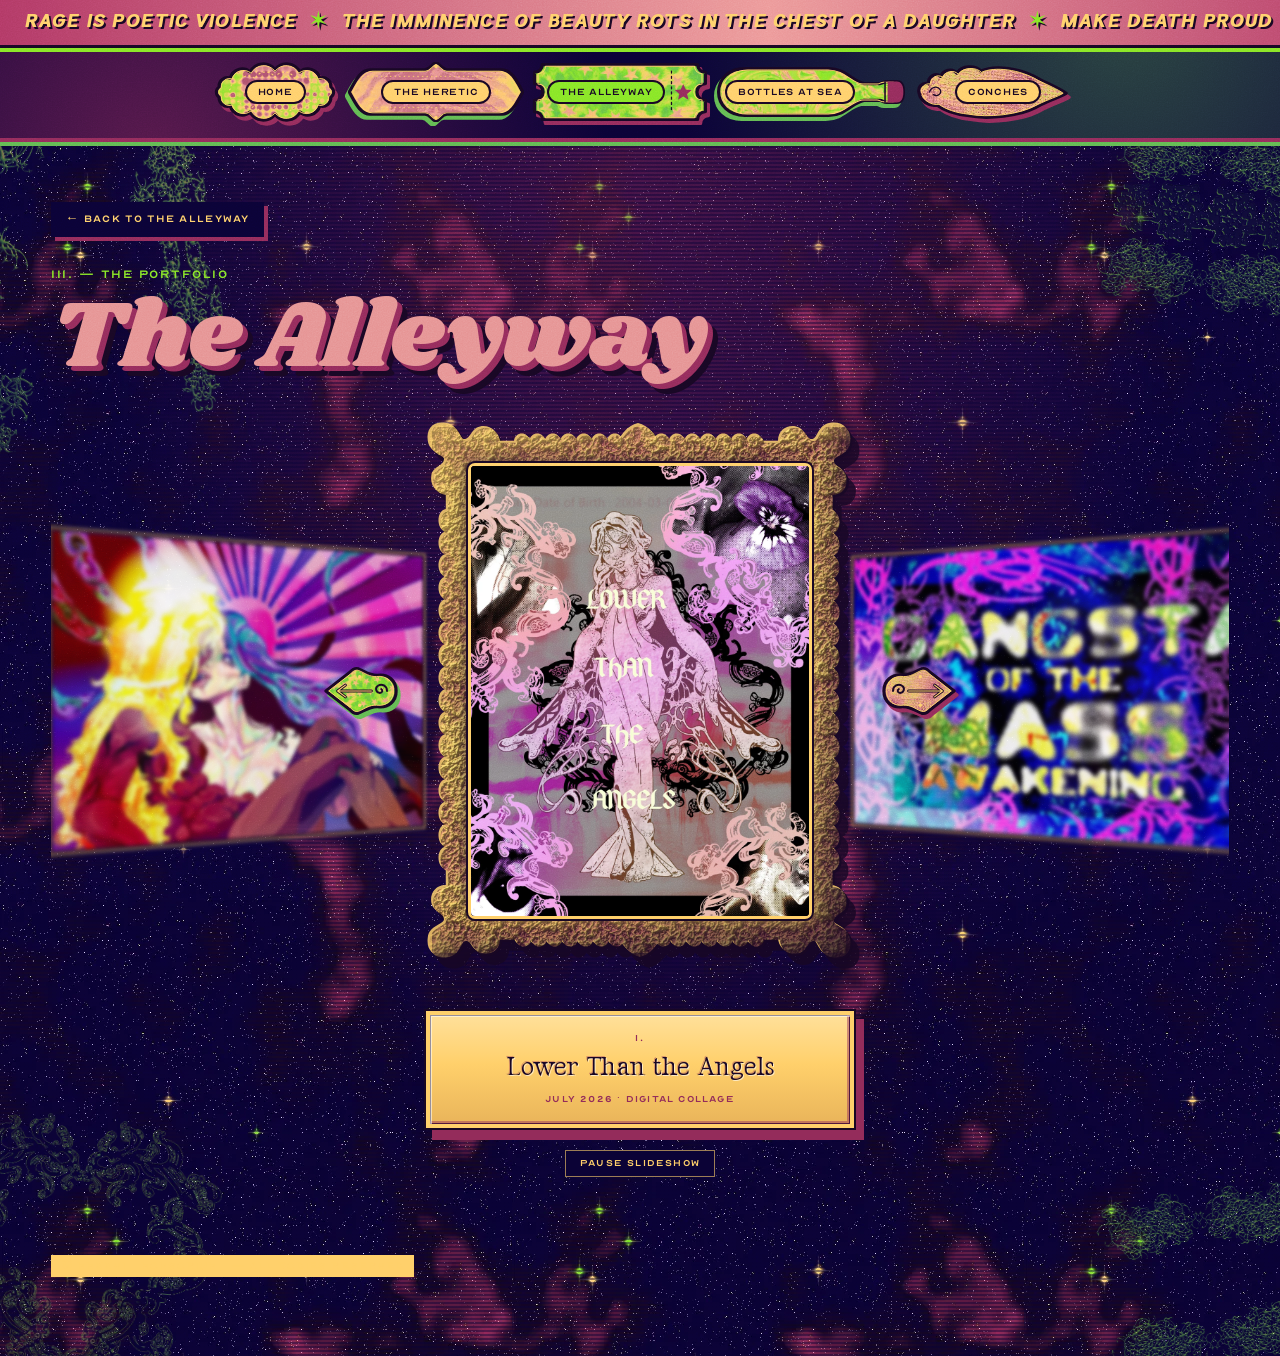
==== commit 1869a1c4: "Ribbon text, Priestess / Harlot, artist portrait - Ribbon (all three pages): RAGE IS POETIC VIOLENCE" ====
--- a/art.html
+++ b/art.html
@@ -26,8 +26,8 @@
   <div class="masthead">
   <div class="ribbon" role="region" aria-label="Announcement">
     <div class="ribbon__track">
-      <p class="ribbon__run"><span translate="no">MONSORIUM</span> <i aria-hidden="true">✶</i> [ribbon text to come] <i aria-hidden="true">✶</i> <span translate="no">MONSORIUM</span> <i aria-hidden="true">✶</i> [ribbon text to come] <i aria-hidden="true">✶</i></p>
-      <p class="ribbon__run" aria-hidden="true"><span translate="no">MONSORIUM</span> <i>✶</i> [ribbon text to come] <i>✶</i> <span translate="no">MONSORIUM</span> <i>✶</i> [ribbon text to come] <i>✶</i></p>
+      <p class="ribbon__run">Rage is poetic violence <i aria-hidden="true">✶</i> The imminence of beauty rots in the chest of a daughter <i aria-hidden="true">✶</i> Make death proud to take us <i aria-hidden="true">✶</i></p>
+      <p class="ribbon__run" aria-hidden="true">Rage is poetic violence <i>✶</i> The imminence of beauty rots in the chest of a daughter <i>✶</i> Make death proud to take us <i>✶</i></p>
     </div>
   </div>
   <header class="ovilats">
--- a/styles.css
+++ b/styles.css
@@ -431,10 +431,13 @@
 .epigraph .corner { opacity: .85; }
 .epigraph__dots { inset: 0; opacity: .16; background: radial-gradient(circle, var(--plum) 40%, transparent 43%) 0 0 / 16px 16px; }
 .epigraph__ghost {
-  top: -30px; left: -20px; z-index: 0; white-space: nowrap;
-  font-family: var(--f-t2); font-size: clamp(150px, 24vw, 400px); line-height: .8;
-  color: transparent; -webkit-text-stroke: 2px rgba(148, 44, 91, .45); transform: rotate(-6deg);
-}
+  top: -14px; bottom: -6px; left: 2%; right: 2%; z-index: 0; white-space: nowrap;
+  display: flex; flex-direction: column; justify-content: space-between;
+  font-family: var(--f-t2); font-size: clamp(64px, 10vw, 170px); line-height: .9;
+  color: transparent; -webkit-text-stroke: 2px rgba(148, 44, 91, .6);
+}
+.epigraph__ghost span { transform: rotate(-4deg); }
+.epigraph__ghost span:last-child { align-self: flex-end; }
 .epigraph__figure { position: relative; z-index: 5; max-width: 1000px; margin: 0 auto; }
 /* tapestry: a border of painted cells around a rose field */
 .tapestry {
@@ -478,9 +481,7 @@
 .heretic__inner { position: relative; z-index: 5; max-width: 1240px; margin: 0 auto; display: flex; flex-wrap: wrap; gap: 56px; align-items: center; }
 .portrait { flex: 1 1 320px; max-width: 460px; aspect-ratio: 4 / 5; transform: rotate(-2deg); }
 .portrait__stage { display: grid; place-items: center; }
-.portrait__stage::before { content: ""; position: absolute; inset: 22% 22% 26%; border-radius: 50% 50% 46% 46% / 58% 58% 42% 42%; background: var(--g-venom); opacity: .85; }
-.portrait__frame { position: absolute; inset: 4%; width: 92%; height: 92%; object-fit: contain; }
-.portrait__slot { position: relative; margin-top: -30px; font-family: var(--f-meta); font-size: 14px; letter-spacing: .08em; text-transform: uppercase; background: var(--gold); color: var(--ink); padding: 6px 12px; }
+.portrait__photo { position: absolute; inset: 0; width: 100%; height: 100%; object-fit: cover; object-position: 50% 30%; }
 .heretic__text { flex: 999 1 460px; min-width: 0; display: flex; flex-direction: column; gap: 22px; align-items: flex-start; }
 .heretic__text .kicker { color: var(--lime); }
 .heretic__text .section-title { color: var(--gold); text-shadow: 5px 5px 0 var(--ink), 10px 10px 0 var(--leaf); }
@@ -546,16 +547,24 @@
 .gallery--art .tile__frame .frame__inner img { height: auto; }
 .gallery--art .tile:nth-child(3n+2) { margin-top: 0; }
 @media (min-width: 761px) { .gallery--art .tile:nth-child(even) { margin-top: 44px; } }
-/* Multimedia: five framed 16:9 (720p+) screens, each a link to its
-   Facebook post. A poster image (assets/video/multimedia-0N.jpg, at least
-   1280×720) covers the title card once it is added. */
+/* Multimedia: five framed screens. Films with a file in assets/video play
+   on the page (720p, CapCut end cards trimmed) and link to Facebook below;
+   the rest are title cards linking straight to the Facebook post. */
 .tiles--video { grid-template-columns: 1fr; align-items: start; }
 @media (min-width: 761px)  { .tiles--video { grid-template-columns: repeat(2, 1fr); } }
 @media (min-width: 1200px) { .tiles--video { grid-template-columns: repeat(3, 1fr); } }
 @media (min-width: 761px)  { .tile--lead { grid-column: span 2; } }   /* 2+1 / 1+1+1 at three columns; 2 / 1+1 / 1+1 at two */
 .tiles--video .tile { margin-top: 0 !important; }
 .tile__body { display: flex; flex-direction: column; gap: 14px; color: var(--gold); text-decoration: none; }
-.tile--video .tile__frame { aspect-ratio: 16 / 9; }
+.tile--video .tile__frame { aspect-ratio: 4 / 3; }   /* the films are 4:3 */
+.tile--portrait .tile__frame { aspect-ratio: 720 / 896; }   /* Flicks is a portrait recording */
+@media (min-width: 1200px) { .tile--portrait { grid-row: span 2; } }
+.video-player { position: absolute; inset: 0; width: 100%; height: 100%; object-fit: contain; background: var(--abyss); }
+.video-fb {
+  display: inline-block; margin-top: 8px; font-family: var(--f-meta); font-size: 12px; letter-spacing: .1em; text-transform: uppercase;
+  color: var(--lime); text-decoration: none; border-bottom: 1px solid currentColor;
+}
+.video-fb:hover, .video-fb:focus-visible { color: var(--rose); }
 .video-card {
   position: absolute; inset: 0; display: flex; align-items: center; justify-content: center; padding: 8% 10% 22%;
   text-align: center; background: radial-gradient(ellipse at 50% 40%, rgba(148, 44, 91, .55), transparent 70%);
@@ -785,10 +794,25 @@
 .poem { display: grid; grid-template-columns: minmax(120px, 200px) minmax(0, 1fr); gap: 20px clamp(20px, 4vw, 56px); align-items: start; }
 .poem__bottle { position: relative; padding-top: 10px; }
 .poem__bottle img { width: 100%; height: auto; filter: drop-shadow(8px 8px 0 rgba(148, 44, 91, .55)); animation: bob 6s ease-in-out infinite; }
-.poem__sheet { min-width: 0; max-width: 62ch; }
+.poem__sheet { min-width: 0; max-width: 72ch; }
 .poem__meta { font-family: var(--f-meta); font-size: 12px; letter-spacing: .12em; text-transform: uppercase; color: var(--plum); }
 .poem__title { margin: 8px 0 22px; font-family: var(--f-t4); font-weight: 400; font-size: clamp(28px, 3.4vw, 46px); line-height: 1.08; color: var(--ink); text-shadow: 3px 3px 0 var(--rose); text-wrap: balance; overflow-wrap: anywhere; }
 .poem__text p { margin: 0 0 1.1em; font-size: clamp(17px, 1.4vw, 20px); line-height: 1.7; }
+/* The poems keep their own lineation: one block per line, indented as in the
+   manuscript (--i spaces at .25em each, capped so it never runs off a phone). */
+.poem__text { font-family: var(--f-t3); font-size: clamp(17px, 1.45vw, 20px); line-height: 1.6; color: var(--ink); }
+.stanza { margin: 0 0 1.15em; }
+.ln { display: block; padding-left: min(calc(var(--i, 0) * .25em), 42%); text-indent: -.6em; margin-left: .6em; }
+.poem__text strong { font-weight: 700; }
+.poem__break { width: 2.5em; margin: .4em 0 1.4em; border: 0; border-top: 1px solid var(--plum); }
+.poem__cols { display: grid; grid-template-columns: 1fr 1fr; gap: 0 2.5em; }
+@media (max-width: 760px) { .poem__cols { grid-template-columns: 1fr; } .poem__text { font-size: 16px; } }
+.video-hint {
+  position: absolute; left: 50%; top: 10px; transform: translateX(-50%); z-index: 3; display: none; pointer-events: none;
+  padding: 4px 10px; white-space: nowrap; font-family: var(--f-meta); font-size: 11px; letter-spacing: .08em; text-transform: uppercase;
+  color: var(--ink); background: var(--lime); box-shadow: 2px 2px 0 var(--plum);
+}
+.tile--video.is-muted-hover .video-hint { display: block; }
 .poem__fragment { font-family: var(--f-t3); font-style: italic; font-size: clamp(20px, 1.8vw, 24px) !important; color: var(--ink); }
 .poem__pending { font-family: var(--f-meta); font-size: 13px !important; letter-spacing: .1em; text-transform: uppercase; color: var(--plum); }
 .reading__contents {
@@ -854,33 +878,21 @@
 .colophon span { background: var(--gold); padding: 5px 10px; }
 
 /* =========================================================
-   COMMISSION — the dialog form
+   COMMISSION — the request form, set into the Conches section
    ========================================================= */
 .visually-hidden { position: absolute !important; width: 1px; height: 1px; overflow: hidden; clip: rect(0 0 0 0); white-space: nowrap; }
-.commission-open {
-  align-self: flex-start; margin-top: 6px; padding: 12px 22px; cursor: pointer;
-  font-family: var(--f-meta); font-size: 14px; letter-spacing: .1em; text-transform: uppercase;
-  color: var(--ink); background: linear-gradient(180deg, #ffe09a, var(--gold) 45%, #e9b45a);
-  border: 0; box-shadow: inset 0 0 0 2px var(--ink), inset 0 0 0 4px var(--gold), inset 0 0 0 5px var(--plum), 5px 5px 0 var(--plum);
-  transition: transform .2s;
-}
-.commission-open:hover { transform: translateY(-2px); }
 .commission {
-  width: min(620px, calc(100vw - 32px)); max-height: calc(100vh - 32px); padding: 0; border: 0; color: var(--ink);
+  position: relative; z-index: 5; width: min(860px, 100%); margin: 80px auto 0; color: var(--ink);
   background: radial-gradient(circle, rgba(148, 44, 91, .1) 30%, transparent 33%) 0 0 / 9px 9px, linear-gradient(170deg, var(--gold), var(--gold) 70%, var(--rose) 140%);
   box-shadow: 0 0 0 3px var(--ink), 0 0 0 12px var(--abyss), 0 0 0 15px var(--plum), 14px 18px 0 15px var(--ink);
-  overflow: auto;
-}
-.commission::backdrop { background: rgba(11, 2, 54, .78); backdrop-filter: blur(3px); }
-.commission__form { position: relative; display: flex; flex-direction: column; gap: 16px; padding: clamp(22px, 4vw, 40px); }
+}
+.commission__form { position: relative; display: grid; grid-template-columns: 1fr 1fr; gap: 16px 22px; padding: clamp(22px, 4vw, 44px); }
+.commission__form > .kicker, .commission__title, .commission__note, .commission__form > .field:nth-of-type(n+3), .commission__actions { grid-column: 1 / -1; }
+@media (max-width: 640px) { .commission__form { grid-template-columns: 1fr; } }
 .commission .kicker { color: var(--plum); }
 .commission__title { margin: 0; font-family: var(--f-t4); font-weight: 400; font-size: clamp(34px, 5vw, 52px); line-height: 1; color: var(--ink); text-shadow: 3px 3px 0 var(--rose); }
 .commission__note { margin: 0; font-size: 15px; }
 .commission b { color: var(--plum); }
-.commission__close {
-  position: absolute; top: 12px; right: 14px; width: 40px; height: 40px; cursor: pointer;
-  font-size: 26px; line-height: 1; color: var(--gold); background: var(--abyss); border: 0; box-shadow: 3px 3px 0 var(--plum);
-}
 .field { display: flex; flex-direction: column; gap: 6px; }
 .field__label { font-family: var(--f-meta); font-size: 13px; letter-spacing: .1em; text-transform: uppercase; }
 .field input, .field textarea {
